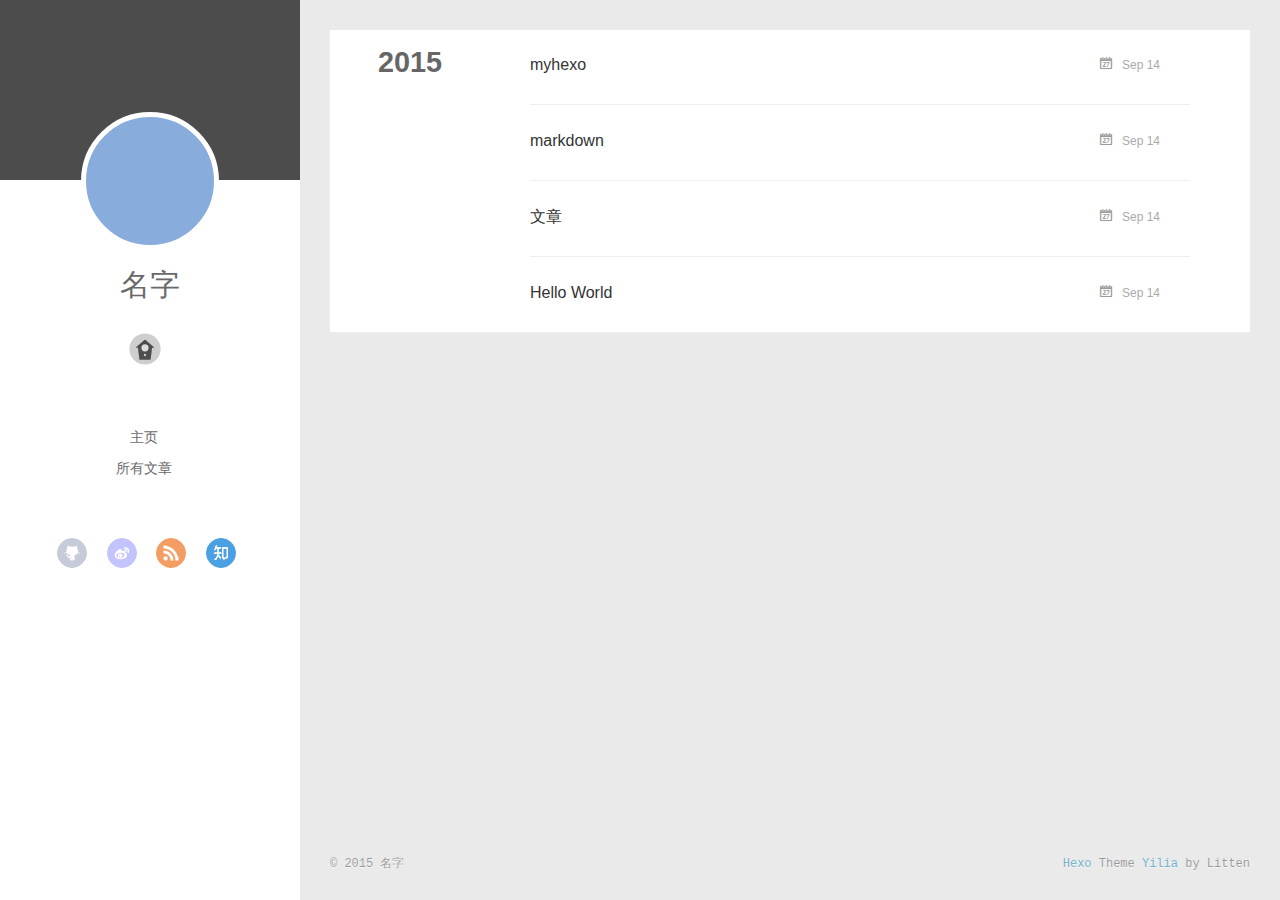
==== archives/index.html @ c479d4c8 "Site updated: 2015-11-18 22:41:34" ====
<!DOCTYPE html>
<html>
<head>
  <meta charset="utf-8">
  
  <title>Archives | 博客</title>
  <meta name="viewport" content="width=device-width, initial-scale=1, maximum-scale=1">
  <meta name="description">
<meta property="og:type" content="website">
<meta property="og:title" content="博客">
<meta property="og:url" content="http://yoursite.com/archives/index.html">
<meta property="og:site_name" content="博客">
<meta property="og:description">
<meta name="twitter:card" content="summary">
<meta name="twitter:title" content="博客">
<meta name="twitter:description">
  
    <link rel="alternative" href="/atom.xml" title="博客" type="application/atom+xml">
  
  
    <link rel="icon" href="/favicon.png">
  
  <link rel="stylesheet" href="/css/style.css" type="text/css">
</head>
<body>
  <div id="container">
    <div class="left-col">
    <div class="overlay"></div>
<div class="intrude-less">
	<header id="header" class="inner">
		<a href="/" class="profilepic">
			
			<img lazy-src="null" class="js-avatar">
			
		</a>

		<hgroup>
		  <h1 class="header-author"><a href="/">名字</a></h1>
		</hgroup>

		

		
			<div class="switch-btn">
				<div class="icon">
					<div class="icon-ctn">
						<div class="icon-wrap icon-house" data-idx="0">
							<div class="birdhouse"></div>
							<div class="birdhouse_holes"></div>
						</div>
						<div class="icon-wrap icon-ribbon hide" data-idx="1">
							<div class="ribbon"></div>
						</div>
						
						<div class="icon-wrap icon-link hide" data-idx="2">
							<div class="loopback_l"></div>
							<div class="loopback_r"></div>
						</div>
						
						
						<div class="icon-wrap icon-me hide" data-idx="3">
							<div class="user"></div>
							<div class="shoulder"></div>
						</div>
						
					</div>
					
				</div>
				<div class="tips-box hide">
					<div class="tips-arrow"></div>
					<ul class="tips-inner">
						<li>菜单</li>
						<li>标签</li>
						
						<li>友情链接</li>
						
						
						<li>关于我</li>
						
					</ul>
				</div>
			</div>
		

		<div class="switch-area">
			<div class="switch-wrap">
				<section class="switch-part switch-part1">
					<nav class="header-menu">
						<ul>
						
							<li><a href="/">主页</a></li>
				        
							<li><a href="/archives">所有文章</a></li>
				        
						</ul>
					</nav>
					<nav class="header-nav">
						<div class="social">
							
								<a class="github" target="_blank" href="/#" title="github">github</a>
					        
								<a class="weibo" target="_blank" href="/#" title="weibo">weibo</a>
					        
								<a class="rss" target="_blank" href="/#" title="rss">rss</a>
					        
								<a class="zhihu" target="_blank" href="/#" title="zhihu">zhihu</a>
					        
						</div>
					</nav>
				</section>
				
				
				<section class="switch-part switch-part2">
					<div class="widget tagcloud" id="js-tagcloud">
						
					</div>
				</section>
				
				
				
				<section class="switch-part switch-part3">
					<div id="js-friends">
					
			          <a target="_blank" class="main-nav-link switch-friends-link" href="http://localhost:4000/">奥巴马的博客</a>
			        
			          <a target="_blank" class="main-nav-link switch-friends-link" href="http://localhost:4000/">卡卡的美丽传说</a>
			        
			          <a target="_blank" class="main-nav-link switch-friends-link" href="http://localhost:4000/">本泽马的博客</a>
			        
			          <a target="_blank" class="main-nav-link switch-friends-link" href="http://localhost:4000/">吉格斯的博客</a>
			        
			          <a target="_blank" class="main-nav-link switch-friends-link" href="http://localhost:4000/">习大大大不同</a>
			        
			          <a target="_blank" class="main-nav-link switch-friends-link" href="http://localhost:4000/">托蒂的博客</a>
			        
			        </div>
				</section>
				

				
				
				<section class="switch-part switch-part4">
				
					<div id="js-aboutme">我是谁，我从哪里来，我到哪里去？我就是我，是颜色不一样的吃货…</div>
				</section>
				
			</div>
		</div>
	</header>				
</div>
    </div>
    <div class="mid-col">
      <nav id="mobile-nav">
  	<div class="overlay">
  		<div class="slider-trigger"></div>
  		<h1 class="header-author js-mobile-header hide">名字</h1>
  	</div>
	<div class="intrude-less">
		<header id="header" class="inner">
			<div class="profilepic">
				<img lazy-src="null" class="js-avatar">
			</div>
			<hgroup>
			  <h1 class="header-author">名字</h1>
			</hgroup>
			
			<nav class="header-menu">
				<ul>
				
					<li><a href="/">主页</a></li>
		        
					<li><a href="/archives">所有文章</a></li>
		        
		        <div class="clearfix"></div>
				</ul>
			</nav>
			<nav class="header-nav">
				<div class="social">
					
						<a class="github" target="_blank" href="/#" title="github">github</a>
			        
						<a class="weibo" target="_blank" href="/#" title="weibo">weibo</a>
			        
						<a class="rss" target="_blank" href="/#" title="rss">rss</a>
			        
						<a class="zhihu" target="_blank" href="/#" title="zhihu">zhihu</a>
			        
				</div>
			</nav>
		</header>				
	</div>
</nav>
      <div class="body-wrap">
  
  
    
    
      
      
      <section class="archives-wrap">
        <div class="archive-year-wrap">
          <a href="/archives/2015" class="archive-year">2015</a>
        </div>
        <div class="archives">
    
    <article class="archive-article archive-type-post">
  <div class="archive-article-inner">
    <header class="archive-article-header">
      	<div class="article-meta">
	      	<a href="/2015/09/14/myhexo/" class="archive-article-date">
  	<time datetime="2015-09-14T13:55:09.000Z" itemprop="datePublished">Sep 14</time>
</a>
        </div>
    	 
  
    <h1 itemprop="name">
      <a class="archive-article-title" href="/2015/09/14/myhexo/">myhexo</a>
    </h1>
  

        <div class="article-info info-on-right">
          
          

        </div>
        <div class="clearfix"></div>
    </header>
  </div>
</article>
  
    
    
    <article class="archive-article archive-type-post">
  <div class="archive-article-inner">
    <header class="archive-article-header">
      	<div class="article-meta">
	      	<a href="/2015/09/14/markdown/" class="archive-article-date">
  	<time datetime="2015-09-14T13:09:26.000Z" itemprop="datePublished">Sep 14</time>
</a>
        </div>
    	 
  
    <h1 itemprop="name">
      <a class="archive-article-title" href="/2015/09/14/markdown/">markdown</a>
    </h1>
  

        <div class="article-info info-on-right">
          
          

        </div>
        <div class="clearfix"></div>
    </header>
  </div>
</article>
  
    
    
    <article class="archive-article archive-type-post">
  <div class="archive-article-inner">
    <header class="archive-article-header">
      	<div class="article-meta">
	      	<a href="/2015/09/14/文章/" class="archive-article-date">
  	<time datetime="2015-09-14T12:51:51.000Z" itemprop="datePublished">Sep 14</time>
</a>
        </div>
    	 
  
    <h1 itemprop="name">
      <a class="archive-article-title" href="/2015/09/14/文章/">文章</a>
    </h1>
  

        <div class="article-info info-on-right">
          
          

        </div>
        <div class="clearfix"></div>
    </header>
  </div>
</article>
  
    
    
    <article class="archive-article archive-type-post">
  <div class="archive-article-inner">
    <header class="archive-article-header">
      	<div class="article-meta">
	      	<a href="/2015/09/14/hello-world/" class="archive-article-date">
  	<time datetime="2015-09-14T12:39:18.240Z" itemprop="datePublished">Sep 14</time>
</a>
        </div>
    	 
  
    <h1 itemprop="name">
      <a class="archive-article-title" href="/2015/09/14/hello-world/">Hello World</a>
    </h1>
  

        <div class="article-info info-on-right">
          
          

        </div>
        <div class="clearfix"></div>
    </header>
  </div>
</article>
  
  
    </div></section>
  

    

</div>
      <footer id="footer">
  <div class="outer">
    <div id="footer-info">
    	<div class="footer-left">
    		&copy; 2015 名字
    	</div>
      	<div class="footer-right">
      		<a href="http://hexo.io/" target="_blank">Hexo</a>  Theme <a href="https://github.com/litten/hexo-theme-yilia" target="_blank">Yilia</a> by Litten
      	</div>
    </div>
  </div>
</footer>
    </div>
    
  <link rel="stylesheet" href="/fancybox/jquery.fancybox.css" type="text/css">


<script>
	var yiliaConfig = {
		fancybox: true,
		mathjax: true,
		animate: true,
		isHome: false,
		isPost: false,
		isArchive: true,
		isTag: false,
		isCategory: false,
		open_in_new: false
	}
</script>
<script src="http://7.url.cn/edu/jslib/comb/require-2.1.6,jquery-1.9.1.min.js" type="text/javascript"></script>
<script src="/js/main.js" type="text/javascript"></script>






<script type="text/x-mathjax-config">
MathJax.Hub.Config({
    tex2jax: {
        inlineMath: [ ['$','$'], ["\\(","\\)"]  ],
        processEscapes: true,
        skipTags: ['script', 'noscript', 'style', 'textarea', 'pre', 'code']
    }
});

MathJax.Hub.Queue(function() {
    var all = MathJax.Hub.getAllJax(), i;
    for(i=0; i < all.length; i += 1) {
        all[i].SourceElement().parentNode.className += ' has-jax';                 
    }       
});
</script>

<script type="text/javascript" src="http://cdn.mathjax.org/mathjax/latest/MathJax.js?config=TeX-AMS-MML_HTMLorMML">
</script>


  </div>
</body>
</html>
---- css/style.css ----
body {
  width: 100%;
}
body:before,
body:after {
  content: "";
  display: table;
}
body:after {
  clear: both;
}
@font-face {
  font-family: 'FontAwesome';
  src: url("fonts/fontawesome-webfont.eot");
  src: url("fonts/fontawesome-webfont.eot?#iefix") format("embedded-opentype"), url("fonts/fontawesome-webfont.woff") format("woff"), url("fonts/fontawesome-webfont.ttf") format("truetype"), url("fonts/fontawesome-webfont.svgz#FontAwesomeRegular") format("svg"), url("fonts/fontawesome-webfont.svg#FontAwesomeRegular") format("svg");
  font-weight: normal;
  font-style: normal;
}
html,
body,
div,
span,
applet,
object,
iframe,
h1,
h2,
h3,
h4,
h5,
h6,
p,
blockquote,
pre,
a,
abbr,
acronym,
address,
big,
cite,
code,
del,
dfn,
em,
img,
ins,
kbd,
q,
s,
samp,
small,
strike,
strong,
sub,
sup,
tt,
var,
dl,
dt,
dd,
ol,
ul,
li,
fieldset,
form,
label,
legend,
table,
caption,
tbody,
tfoot,
thead,
tr,
th,
td {
  margin: 0;
  padding: 0;
  border: 0;
  outline: 0;
  font-weight: inherit;
  font-style: inherit;
  font-family: inherit;
  font-size: 100%;
  vertical-align: baseline;
}
body {
  line-height: 1;
  color: #000;
  background: #fff;
}
ol,
ul {
  list-style: none;
}
table {
  border-collapse: separate;
  border-spacing: 0;
  vertical-align: middle;
}
caption,
th,
td {
  text-align: left;
  font-weight: normal;
  vertical-align: middle;
}
a img {
  border: none;
}
ol {
  list-style: decimal;
  padding-left: 20px;
}
ul {
  list-style: none;
}
input,
button {
  margin: 0;
  padding: 0;
}
input::-moz-focus-inner,
button::-moz-focus-inner {
  border: 0;
  padding: 0;
}
@font-face {
  font-family: FontAwesome;
  font-style: normal;
  font-weight: normal;
  src: url("fonts/fontawesome-webfont.eot?v=#4.0.3");
  src: url("fonts/fontawesome-webfont.eot?#iefix&v=#4.0.3") format("embedded-opentype"), url("fonts/fontawesome-webfont.woff?v=#4.0.3") format("woff"), url("fonts/fontawesome-webfont.ttf?v=#4.0.3") format("truetype"), url("fonts/fontawesome-webfont.svg#fontawesomeregular?v=#4.0.3") format("svg");
}
html,
body,
#container {
  height: 100%;
}
body {
  font-family: "微软雅黑", "HelveticaNeue-Light", "Helvetica Neue Light", "Helvetica Neue", Helvetica, Arial, sans-serif;
  font-size: 16px;
  background: #fff;
  color: rgba(0,0,0,0.6);
  -webkit-overflow-scrolling: touch;
}
h1,
h2,
h3 {
  display: block;
}
h1 {
  font-size: 1.5em;
}
h2 {
  font-size: 1.3em;
}
h3 {
  font-size: 1.1em;
}
h4,
h5,
h6 {
  font-size: 1em;
}
a {
  text-decoration: none;
  outline-width: 0;
  color: #258fb8;
  outline: none;
}
.alignleft {
  float: left;
}
.alignright {
  float: right;
}
.clearfix {
  *zoom: 1;
}
.clearfix:after {
  content: "";
  display: table;
  clear: both;
}
.inner {
  width: 1000px;
  margin: 0 auto;
}
.hide {
  display: none;
}
@media screen and (max-width: 1040px) {
  .inner {
    width: 100%;
  }
}
#container {
  position: relative;
  min-height: 100%;
}
#container #mobile-nav {
  display: none;
}
#container #mobile-nav .overlay {
  height: 110px;
  position: absolute;
  width: 100%;
  background: #4d4d4d;
}
#container #mobile-nav .overlay.fixed {
  position: fixed;
  height: 42px;
  z-index: 99;
}
#container #mobile-nav #header {
  padding: 10px 0 0 0;
}
#container #mobile-nav #header .profilepic {
  display: block;
  position: relative;
  z-index: 100;
}
#container #mobile-nav #header .header-menu {
  height: auto;
  margin: 10px;
}
#container #mobile-nav #header .header-menu ul {
  text-align: center;
  cursor: default;
}
#container #mobile-nav #header .header-menu li {
  display: inline-block;
  margin: 3px;
}
#container .left-col {
  background: #fff;
  width: 300px;
  position: fixed;
  opacity: 1;
  -webkit-transition: all 0.2s ease-in;
  -moz-transition: all 0.2s ease-in;
  -ms-transition: all 0.2s ease-in;
  transition: all 0.2s ease-in;
  height: 100%;
}
#container .left-col .overlay {
  width: 100%;
  height: 180px;
  background-color: #000;
  position: absolute;
  opacity: 0.7;
}
#container .left-col .intrude-less {
  width: 76%;
  text-align: center;
  margin: 112px auto 0;
}
#container .mid-col {
  position: absolute;
  right: 0;
  min-height: 100%;
  background: #eaeaea;
  left: 300px;
  width: auto;
}
@media screen and (max-width: 800px) {
  #container .left-col {
    display: none;
  }
  #container .mid-col {
    left: 0;
  }
  #container #header .header-nav {
    position: relative;
  }
  #container .header-author.fixed {
    position: fixed;
    top: -13px;
    width: 100%;
    color: #ddd;
  }
  #container .overlay .slider-trigger {
    position: absolute;
    z-index: 101;
    bottom: 0;
    left: 0;
    width: 42px;
    height: 42px;
  }
  #container .overlay .slider-trigger:hover {
    background: #444;
  }
  #container .overlay .slider-trigger:before {
    color: #ddd;
    content: "\f00b";
    font: 16px FontAwesome;
    width: 16px;
    height: 16px;
    margin-left: 9px;
    margin-top: 14px;
    display: block;
  }
  #container .article-header {
    border-left: none;
    padding: 0;
    border-bottom: 1px dotted #ddd;
  }
  #container .article-header h1 {
    margin-bottom: 10px;
  }
  #container .header-subtitle {
    padding: 0 24px;
  }
  #container .article-info-index.article-info {
    padding-top: 10px;
    margin: 0;
    border-top: 1px solid #ddd;
  }
  #container .article-info-post.article-info {
    margin: 0;
    padding-top: 10px;
    border: none;
  }
  #container .article-more-link a {
    float: right;
  }
  #container #viewer-box .viewer-box-l {
    font-size: 14px;
  }
  #container .article {
    padding: 10px;
    margin: 10px;
    font-size: 14px;
  }
  #container .article .article-entry {
    padding-left: 0;
    padding-right: 0;
    padding-top: 10px;
  }
  #container .article .article-title {
    font-size: 18px;
    max-width: 185px;
    display: block;
    margin: 0;
  }
  #container .article .article-meta {
    width: auto;
    height: 30px;
    margin-top: -5px;
    position: ralative;
  }
  #container .article .article-meta .article-date {
    font-size: 12px;
    -webkit-border-radius: 0;
    border-radius: 0;
    color: #666;
    background: none;
    height: auto;
    padding: 0;
    margin: 0;
    width: 100%;
    text-align: left;
    margin-left: 10px;
  }
  #container .article .article-meta .article-date time {
    width: auto;
    float: right;
    margin-right: 10px;
  }
  #container .article .article-meta .article-tag-list {
    margin-top: 7px;
    position: absolute;
    right: 10px;
    top: 0;
  }
  #container .article .article-meta .article-tag-list:before {
    float: left;
    margin-top: 1px;
    left: 0;
  }
  #container .article .article-meta .article-tag-list .article-tag-list-item {
    float: left;
    padding-left: 0;
    width: auto;
    max-width: 83px;
  }
  #container .article .article-meta .article-category {
    margin-top: 7px;
    position: absolute;
    right: 10px;
    top: -30px;
  }
  #container .article .article-meta .article-category:before {
    float: left;
    margin-top: 1px;
    left: 15px;
  }
  #container .article .article-meta .article-category .article-category-link {
    max-width: 83px;
    width: auto;
    padding-left: 10px;
  }
  #container .article .article-nav-link-wrap {
    margin: 5px 0;
  }
  #container .article .article-nav-link-wrap strong {
    float: left;
    margin-right: 5px;
  }
  #container .article #article-nav-older {
    float: none;
    display: block;
  }
  #container .share {
    padding: 3px 10px;
  }
  #container .duoshuo {
    padding: 0 13px;
  }
  #container #disqus_thread {
    padding: 0 13px;
  }
  #container #mobile-nav {
    display: block;
  }
  #container #page-nav .extend {
    opacity: 1;
  }
  #container .instagram .open-ins {
    left: 2px;
    top: -30px;
    color: #aaa;
  }
  #container .info-on-right {
    float: initial;
  }
  #container .archives-wrap {
    margin: 10px 10px 0px;
    padding: 10px;
  }
  #container .archives-wrap .archive-article-title {
    font-size: 14px;
  }
  #container .archives-wrap .archive-year-wrap {
    position: relative;
    padding: 0 0 0 0;
  }
  #container .archives-wrap .archive-year-wrap a {
    padding: 0 0 0 0;
  }
  #container .archives-wrap .article-meta .archive-article-date {
    font-size: 12px;
    margin-right: 10px;
    margin-top: -5px;
  }
  #container .archives-wrap .article-meta .article-tag-list-link {
    font-size: 12px;
  }
  #container .archives .archive-article {
    padding: 10px 0;
    margin-left: 0;
  }
  #container #footer .footer-left {
    float: initial;
    margin-bottom: 10px;
  }
  #container #footer .footer-right {
    float: initial;
  }
}
.header-author {
  text-align: center;
  margin: 0.67em 0;
  font-family: Roboto, "Roboto", serif;
  font-size: 30px;
  -webkit-transition: 0.3s;
  -moz-transition: 0.3s;
  -ms-transition: 0.3s;
  transition: 0.3s;
}
#header {
  width: 100%;
}
#header a {
  color: #696969;
}
#header a:hover {
  color: #b0a0aa;
}
#header .profilepic {
  text-align: center;
  display: block;
  border: 5px solid #fff;
  -webkit-border-radius: 300px;
  border-radius: 300px;
  width: 128px;
  height: 128px;
  margin: 0 auto;
  position: relative;
  overflow: hidden;
  background: #88acdb;
  -webkit-transition: all 0.2s ease-in;
  display: -webkit-box;
  -webkit-box-orient: horizontal;
  -webkit-box-pack: center;
  -webkit-box-align: center;
  text-align: center;
}
#header .profilepic img {
  width: 20%;
  height: 20%;
  -webkit-border-radius: 300px;
  border-radius: 300px;
  opacity: 0;
  -webkit-transition: all 0.2s ease-in;
}
#header .profilepic img.show {
  width: 100%;
  height: 100%;
  opacity: 1;
}
#header .header-subtitle {
  text-align: center;
  color: #999;
  font-size: 14px;
  line-height: 25px;
  overflow: hidden;
  text-overflow: ellipsis;
  display: -webkit-box;
  -webkit-line-clamp: 2;
  -webkit-box-orient: vertical;
}
#header .header-menu {
  font-weight: 300;
  line-height: 31px;
  cursor: pointer;
  text-transform: uppercase;
  float: none;
  height: 150px;
  margin-left: -12px;
  text-align: center;
  display: -webkit-box;
  -webkit-box-orient: horizontal;
  -webkit-box-pack: center;
  -webkit-box-align: center;
}
#header .header-menu li {
  cursor: default;
}
#header .header-menu li a {
  font-size: 14px;
  min-width: 300px;
}
#header .switch-area {
  position: relative;
  width: 100%;
  overflow: hidden;
  min-height: 500px;
  font-size: 14px;
}
#header .switch-area .switch-wrap {
  -webkit-transition: -webkit-transform 0.3s ease-in;
  -moz-transition: -moz-transform 0.3s ease-in;
  -ms-transition: -ms-transform 0.3s ease-in;
  transition: transform 0.3s ease-in;
  position: relative;
}
#header .turn-left {
  -webkit-transform: translate(-100%, 0);
  -moz-transform: translate(-100%, 0);
  -ms-transform: translate(-100%, 0);
  transform: translate(-100%, 0);
}
#header .header-nav {
  width: 100%;
  position: absolute;
  -webkit-transition: -webkit-transform 0.3s ease-in;
  -moz-transition: -moz-transform 0.3s ease-in;
  -ms-transition: -ms-transform 0.3s ease-in;
  transition: transform 0.3s ease-in;
}
#header .header-nav .social {
  margin-right: 15px;
  margin-top: 10px;
  text-align: center;
}
#header .header-nav .social a {
  -webkit-border-radius: 50%;
  border-radius: 50%;
  display: -moz-inline-stack;
  display: inline-block;
  vertical-align: middle;
  *vertical-align: auto;
  zoom: 1;
  *display: inline;
  text-indent: -9999px;
  margin: 0 8px 15px 8px;
  opacity: 0.7;
  width: 28px;
  height: 28px;
  -webkit-transition: 0.3s;
  -moz-transition: 0.3s;
  -ms-transition: 0.3s;
  transition: 0.3s;
}
#header .header-nav .social a:hover {
  opacity: 1;
}
#header .header-nav .social a:last-of-type {
  margin-right: 0;
}
#header .header-nav .social a.weibo {
  background: url("/img/weibo.png") center no-repeat #aaf;
  border: 1px solid #aaf;
}
#header .header-nav .social a.weibo:hover {
  border: 1px solid #aaf;
}
#header .header-nav .social a.rss {
  background: url("/img/rss.png") center no-repeat #ef7522;
  border: 1px solid #ef7522;
}
#header .header-nav .social a.rss:hover {
  border: 1px solid #cf5d0f;
}
#header .header-nav .social a.github {
  background: url("/img/github.png") center no-repeat #afb6ca;
  border: 1px solid #afb6ca;
}
#header .header-nav .social a.github:hover {
  border: 1px solid #909ab6;
}
#header .header-nav .social a.facebook {
  background: url("/img/facebook.png") center no-repeat #3b5998;
  border: 1px solid #3b5998;
}
#header .header-nav .social a.facebook:hover {
  border: 1px solid #2d4373;
}
#header .header-nav .social a.google {
  background: url("/img/google.png") center no-repeat #c83d20;
  border: 1px solid #c83d20;
}
#header .header-nav .social a.google:hover {
  border: 1px solid #9c3019;
}
#header .header-nav .social a.twitter {
  background: url("/img/twitter.png") center no-repeat #55cff8;
  border: 1px solid #55cff8;
}
#header .header-nav .social a.twitter:hover {
  border: 1px solid #24c1f6;
}
#header .header-nav .social a.linkedin {
  background: url("/img/linkedin.png") center no-repeat #005a87;
  border: 1px solid #005a87;
}
#header .header-nav .social a.linkedin:hover {
  border: 1px solid #006b98;
}
#header .header-nav .social a.zhihu {
  background: url("/img/zhihu.png") center no-repeat #0078d8;
  border: 1px solid #0078d8;
}
#header .header-nav .social a.zhihu:hover {
  border: 1px solid #0078d8;
}
#header .header-nav .social a.douban {
  background: url("/img/douban.png") center no-repeat #06c611;
  border: 1px solid #06c611;
}
#header .header-nav .social a.douban:hover {
  border: 1px solid #06c611;
}
#header .header-nav .social a.mail {
  background: url("/img/mail.png") center no-repeat #005a87;
  border: 1px solid #005a87;
}
#header .header-nav .social a.mail:hover {
  border: 1px solid #006b98;
}
#header .switch-part {
  width: 100%;
  position: absolute;
}
#header .switch-part1 {
  left: 0;
}
#header .switch-part2 {
  left: 100%;
  top: 20px;
  overlay-x: hidden;
  overflow-y: auto;
  max-height: 200px;
}
#header .switch-part3 {
  left: 200%;
  line-height: 30px;
}
#header .switch-part3 .switch-friends-link {
  margin-right: 9px;
  -webkit-border-radius: 3px;
  border-radius: 3px;
  padding: 5px;
}
#header .switch-part3 .switch-friends-link:hover {
  background: #88acdb;
  color: #fff;
}
#header .switch-part4 {
  left: 300%;
  text-align: left;
  line-height: 30px;
}
.duoshuo {
  padding: 0 40px;
}
#disqus_thread {
  padding: 0 40px;
}
.archives-wrap {
  position: relative;
  margin: 0 30px;
  padding-right: 60px;
  border-bottom: 1px solid #eee;
  background: #fff;
}
.archives-wrap:first-child {
  margin-top: 30px;
}
.archives-wrap:last-child {
  margin-bottom: 80px;
}
.archives-wrap .archive-year-wrap {
  line-height: 35px;
  width: 200px;
  position: absolute;
  padding-top: 15px;
  font-size: 1.8em;
}
.archives-wrap .archive-year-wrap a {
  color: #666;
  font-weight: bold;
  padding-left: 48px;
}
.archives {
  position: relative;
}
.archives .article-info {
  border: none;
}
.archives .archive-article {
  margin-left: 200px;
  padding: 20px 0;
  border-bottom: 1px solid #eee;
  border-top: 1px solid #fff;
  position: relative;
}
.archives .archive-article:first-child {
  border-top: none;
}
.archives .archive-article:last-child {
  border-bottom: none;
}
.archives .archive-article-title {
  font-size: 16px;
  color: #333;
  -webkit-transition: color 0.3s;
  -moz-transition: color 0.3s;
  -ms-transition: color 0.3s;
  transition: color 0.3s;
}
.archives .archive-article-title:hover {
  color: #657b83;
}
.archives .archive-article-title span {
  display: block;
  color: #a8a8a8;
  font-size: 12px;
  line-height: 14px;
  height: 7px;
  padding-left: 2px;
}
.archives .archive-article-title span:before {
  display: inline-block;
  content: "“";
  font-family: serif;
  font-size: 30px;
  float: left;
  margin: 4px 4px 0 -12px;
  color: #c8c8c8;
}
.archive-article-inner .archive-article-header {
  position: relative;
}
.archive-article-inner .article-meta {
  position: relative;
  float: right;
  margin-top: -10px;
  color: #555;
  background: none;
  text-align: right;
  width: auto;
}
.archive-article-inner .article-meta .article-date time {
  color: #aaa;
}
.archive-article-inner .article-meta .archive-article-date,
.archive-article-inner .article-meta .article-tag-list {
  margin-right: 30px;
  display: -moz-inline-stack;
  display: inline-block;
  vertical-align: middle;
  zoom: 1;
  color: #666;
  font-size: 14px;
}
.archive-article-inner .article-meta .archive-article-date {
  cursor: default;
  font-size: 12px;
  margin-bottom: 5px;
  margin-top: -10px;
}
.archive-article-inner .article-meta .archive-article-date time:before {
  content: "\f073";
  color: #999;
  position: relative;
  margin-right: 10px;
  font: 16px FontAwesome;
}
.archive-article-inner .article-meta .article-category:before {
  float: left;
  margin-top: 1px;
  left: 15px;
}
.archive-article-inner .article-meta .article-category .article-category-link {
  width: auto;
  max-width: 83px;
  padding-left: 10px;
}
.archive-article-inner .article-meta .article-tag-list {
  margin-top: 0px;
}
.archive-article-inner .article-meta .article-tag-list:before {
  left: 15px;
}
.archive-article-inner .article-meta .article-tag-list .article-tag-list-item {
  display: inline-block;
  width: auto;
  max-width: 83px;
  padding-left: 8px;
  font-size: 12px;
}
.body-wrap {
  margin-bottom: 80px;
}
.article {
  margin: 30px;
  position: relative;
  border: 1px solid #ddd;
  background: #fff;
  -webkit-transition: all 0.2s ease-in;
}
.article.show {
  visibility: visible;
  -webkit-animation: cd-bounce-1 0.6s;
  -moz-animation: cd-bounce-1 0.6s;
  -webkit-animation: cd-bounce-1 0.6s;
  -moz-animation: cd-bounce-1 0.6s;
  -ms-animation: cd-bounce-1 0.6s;
  animation: cd-bounce-1 0.6s;
}
.article.hidden {
  visibility: hidden;
}
.article img {
  max-width: 100%;
}
@-webkit-keyframes cd-bounce-1 {
  0% {
    opacity: 0;
    -webkit-transform: scale(1);
  }
  60% {
    opacity: 1;
    -webkit-transform: scale(1.01);
  }
  100% {
    -webkit-transform: scale(1);
  }
}
@-moz-keyframes cd-bounce-1 {
  0% {
    opacity: 0;
    -moz-transform: scale(1);
  }
  60% {
    opacity: 1;
    -moz-transform: scale(1.01);
  }
  100% {
    -moz-transform: scale(1);
  }
}
.article-index {
  margin-left: 200px;
  padding: 15px 0;
  margin-right: 75px;
}
.article-index .brief {
  display: block;
  color: #a8a8a8;
  font-size: 12px;
  line-height: 14px;
  height: 7px;
  padding-left: 2px;
}
.article-index .brief:before {
  display: inline-block;
  content: "“";
  font-family: serif;
  font-size: 30px;
  float: left;
  margin: 4px 4px 0 -12px;
  color: #c8c8c8;
}
.article-title {
  color: #696969;
  margin-left: 0px;
  font-weight: 300;
  line-height: 35px;
  margin-bottom: 20px;
  font-size: 26px;
  -webkit-transition: color 0.3s;
  -moz-transition: color 0.3s;
  -o-transition: color 0.3s;
  -webkit-transition: color 0.3s;
  -moz-transition: color 0.3s;
  -ms-transition: color 0.3s;
  transition: color 0.3s;
}
.article-title:hover {
  color: #b0a0aa;
}
.article-inner {
  position: relative;
  margin-bottom: 20px;
}
.article-header {
  border-left: 5px solid;
  padding: 15px 0px 15px 25px;
}
.article-info.info-on-right {
  margin: 10px 0 0 0;
  float: right;
}
.article-info-index.article-info {
  padding-top: 20px;
  margin: 30px 30px 0 30px;
  border-top: 1px solid #ddd;
}
.article-info-post.article-info {
  padding: 0;
  border: none;
  margin: -30px 0 20px 30px;
}
.article-entry {
  line-height: 1.8em;
  padding-right: 30px;
  padding-left: 30px;
}
.article-entry p {
  margin-top: 10px;
}
.article-entry p code,
.article-entry li code {
  padding: 1px 3px;
  margin: 0 3px;
  background: #ddd;
  border: 1px solid #ccc;
  font-family: Menlo, Monaco, "Andale Mono", "lucida console", "Courier New", monospace;
  word-wrap: break-word;
  font-size: 14px;
}
.article-entry blockquote {
  background: #ddd;
  border-left: 5px solid #ccc;
  padding: 15px 20px;
  margin-top: 10px;
  border-left: 5px solid #657b83;
  background: #f6f6f6;
}
.article-entry blockquote p {
  margin-top: 0;
}
.article-entry em {
  font-style: italic;
}
.article-entry ul li:before {
  content: "";
  width: 6px;
  height: 6px;
  border: 1px solid #999;
  -webkit-border-radius: 10px;
  border-radius: 10px;
  background: #aaa;
  display: inline-block;
  margin-right: 10px;
  float: left;
  margin-top: 12px;
}
.article-entry ul,
.article-entry ol {
  font-size: 14px;
  margin: 10px 0px;
}
.article-entry li ul,
.article-entry li ol {
  margin-left: 30px;
}
.article-entry li ul li:before,
.article-entry li ol li:before {
  content: "";
  background: #dedede;
}
.article-entry h1 {
  margin-top: 30px;
}
.article-entry h2 {
  margin-top: 20px;
  font-weight: 300;
  color: #574c4c;
  padding-bottom: 5px;
  border-bottom: 1px solid #ddd;
}
.article-entry h3,
.article-entry h4,
.article-entry h5,
.article-entry h6 {
  margin-top: 20px;
  font-weight: 300;
  color: #574c4c;
  padding-bottom: 5px;
  border-bottom: 1px solid #ddd;
}
.article-entry video {
  max-width: 100%;
}
.article-entry strong {
  font-weight: bold;
}
.article-entry .caption {
  display: block;
  font-size: 0.8em;
  color: #aaa;
}
.article-entry hr {
  height: 0;
  margin-top: 20px;
  margin-bottom: 20px;
  border-left: 0;
  border-right: 0;
  border-top: 1px solid #ddd;
  border-bottom: 1px solid #fff;
}
.article-entry pre {
  font-size: 1/0.9em;
  line-height: 1.5;
  margin-top: 10px;
  padding: 5px 15px;
  overflow-x: auto;
  color: #657b83;
  font-size: 10px;
  border: 1px solid #ccc;
  text-shadow: 0 1px #444;
  font-family: Menlo, Monaco, "Andale Mono", "lucida console", "Courier New", monospace;
}
.article-entry pre code {
  font-size: 14px;
}
.article-entry table {
  width: 100%;
  border: 1px solid #dedede;
  margin: 15px 0;
  border-collapse: collapse;
}
.article-entry table tr,
.article-entry table td {
  height: 35px;
}
.article-entry table thead tr {
  background: #f8f8f8;
}
.article-entry table tbody tr:hover {
  background: #efefef;
}
.article-entry table td,
.article-entry table th {
  border: 1px solid #dedede;
  padding: 0 10px;
}
.article-entry figure table {
  border: none;
  width: auto;
  margin: 0;
}
.article-entry figure table tbody tr:hover {
  background: none;
}
.article-meta {
  width: 150px;
  font-size: 14;
  text-align: right;
  position: absolute;
  right: 0;
  top: 23px;
  text-align: center;
  z-index: 1;
}
.article-meta time {
  color: #aaa;
}
.article-meta time:before {
  color: #999;
  content: "\f073";
  font: 17px FontAwesome;
  margin-right: 10px;
}
.article-more-link {
  margin-top: 5px;
  text-align: right;
}
.article-more-link a {
  background: #4d4d4d;
  color: #fff;
  font-size: 12px;
  padding: 2px 8px 4px;
  line-height: 16px;
  -webkit-border-radius: 2px;
  -moz-border-radius: 2px;
  -webkit-border-radius: 2px;
  border-radius: 2px;
  -webkit-transition: background 0.3s;
  -moz-transition: background 0.3s;
  -ms-transition: background 0.3s;
  transition: background 0.3s;
}
.article-more-link a:hover {
  background: #3c3c3c;
}
.article-more-link a.hidden {
  visibility: hidden;
}
#article-nav {
  margin: 80px 0 30px 0;
  padding-bottom: 10px;
}
#article-nav .article-nav-link-wrap {
  margin: 0px 30px 0px 30px;
  font-size: 14px;
  color: #333;
}
#article-nav .article-nav-link-wrap .article-nav-title {
  display: inline-block;
  font-size: 12px;
  color: #aaa;
  -webkit-transition: color 0.3s;
  -moz-transition: color 0.3s;
  -ms-transition: color 0.3s;
  transition: color 0.3s;
}
#article-nav .article-nav-link-wrap strong {
  background: #ddd;
  color: #fff;
  -webkit-border-radius: 100%;
  border-radius: 100%;
  width: 15px;
  height: 15px;
  display: inline-block;
  text-align: center;
  -webkit-transition: background 0.3s;
  -moz-transition: background 0.3s;
  -ms-transition: background 0.3s;
  transition: background 0.3s;
}
#article-nav .article-nav-link-wrap:hover strong {
  background: #4d4d4d;
}
#article-nav .article-nav-link-wrap:hover .article-nav-title {
  color: #4d4d4d;
}
#article-nav #article-nav-older {
  float: right;
}
@-moz-keyframes cd-bounce-1 {
  0% {
    opacity: 0;
    -webkit-transform: scale(1);
    -moz-transform: scale(1);
    -ms-transform: scale(1);
    -o-transform: scale(1);
    -webkit-transform: scale(1);
    -moz-transform: scale(1);
    -ms-transform: scale(1);
    transform: scale(1);
  }
  60% {
    opacity: 1;
    -webkit-transform: scale(1.01);
    -moz-transform: scale(1.01);
    -ms-transform: scale(1.01);
    -o-transform: scale(1.01);
    -webkit-transform: scale(1.01);
    -moz-transform: scale(1.01);
    -ms-transform: scale(1.01);
    transform: scale(1.01);
  }
  100% {
    -webkit-transform: scale(1);
    -moz-transform: scale(1);
    -ms-transform: scale(1);
    -o-transform: scale(1);
    -webkit-transform: scale(1);
    -moz-transform: scale(1);
    -ms-transform: scale(1);
    transform: scale(1);
  }
}
@-webkit-keyframes cd-bounce-1 {
  0% {
    opacity: 0;
    -webkit-transform: scale(1);
    -moz-transform: scale(1);
    -ms-transform: scale(1);
    -o-transform: scale(1);
    -webkit-transform: scale(1);
    -moz-transform: scale(1);
    -ms-transform: scale(1);
    transform: scale(1);
  }
  60% {
    opacity: 1;
    -webkit-transform: scale(1.01);
    -moz-transform: scale(1.01);
    -ms-transform: scale(1.01);
    -o-transform: scale(1.01);
    -webkit-transform: scale(1.01);
    -moz-transform: scale(1.01);
    -ms-transform: scale(1.01);
    transform: scale(1.01);
  }
  100% {
    -webkit-transform: scale(1);
    -moz-transform: scale(1);
    -ms-transform: scale(1);
    -o-transform: scale(1);
    -webkit-transform: scale(1);
    -moz-transform: scale(1);
    -ms-transform: scale(1);
    transform: scale(1);
  }
}
@-o-keyframes cd-bounce-1 {
  0% {
    opacity: 0;
    -webkit-transform: scale(1);
    -moz-transform: scale(1);
    -ms-transform: scale(1);
    -o-transform: scale(1);
    -webkit-transform: scale(1);
    -moz-transform: scale(1);
    -ms-transform: scale(1);
    transform: scale(1);
  }
  60% {
    opacity: 1;
    -webkit-transform: scale(1.01);
    -moz-transform: scale(1.01);
    -ms-transform: scale(1.01);
    -o-transform: scale(1.01);
    -webkit-transform: scale(1.01);
    -moz-transform: scale(1.01);
    -ms-transform: scale(1.01);
    transform: scale(1.01);
  }
  100% {
    -webkit-transform: scale(1);
    -moz-transform: scale(1);
    -ms-transform: scale(1);
    -o-transform: scale(1);
    -webkit-transform: scale(1);
    -moz-transform: scale(1);
    -ms-transform: scale(1);
    transform: scale(1);
  }
}
@keyframes cd-bounce-1 {
  0% {
    opacity: 0;
    -webkit-transform: scale(1);
    -moz-transform: scale(1);
    -ms-transform: scale(1);
    -o-transform: scale(1);
    -webkit-transform: scale(1);
    -moz-transform: scale(1);
    -ms-transform: scale(1);
    transform: scale(1);
  }
  60% {
    opacity: 1;
    -webkit-transform: scale(1.01);
    -moz-transform: scale(1.01);
    -ms-transform: scale(1.01);
    -o-transform: scale(1.01);
    -webkit-transform: scale(1.01);
    -moz-transform: scale(1.01);
    -ms-transform: scale(1.01);
    transform: scale(1.01);
  }
  100% {
    -webkit-transform: scale(1);
    -moz-transform: scale(1);
    -ms-transform: scale(1);
    -o-transform: scale(1);
    -webkit-transform: scale(1);
    -moz-transform: scale(1);
    -ms-transform: scale(1);
    transform: scale(1);
  }
}
.archives-wrap {
  position: relative;
  margin: 0 30px;
  padding-right: 60px;
  border-bottom: 1px solid #eee;
  background: #fff;
}
.archives-wrap:first-child {
  margin-top: 30px;
}
.archives-wrap:last-child {
  margin-bottom: 80px;
}
.archives-wrap .archive-year-wrap {
  line-height: 35px;
  width: 200px;
  position: absolute;
  padding-top: 15px;
  font-size: 1.8em;
}
.archives-wrap .archive-year-wrap a {
  color: #666;
  font-weight: bold;
  padding-left: 48px;
}
.archives {
  position: relative;
}
.archives .article-info {
  border: none;
}
.archives .archive-article {
  margin-left: 200px;
  padding: 20px 0;
  border-bottom: 1px solid #eee;
  border-top: 1px solid #fff;
  position: relative;
}
.archives .archive-article:first-child {
  border-top: none;
}
.archives .archive-article:last-child {
  border-bottom: none;
}
.archives .archive-article-title {
  font-size: 16px;
  color: #333;
  -webkit-transition: color 0.3s;
  -moz-transition: color 0.3s;
  -ms-transition: color 0.3s;
  transition: color 0.3s;
}
.archives .archive-article-title:hover {
  color: #657b83;
}
.archives .archive-article-title span {
  display: block;
  color: #a8a8a8;
  font-size: 12px;
  line-height: 14px;
  height: 7px;
  padding-left: 2px;
}
.archives .archive-article-title span:before {
  display: inline-block;
  content: "“";
  font-family: serif;
  font-size: 30px;
  float: left;
  margin: 4px 4px 0 -12px;
  color: #c8c8c8;
}
.archive-article-inner .archive-article-header {
  position: relative;
}
.archive-article-inner .article-meta {
  position: relative;
  float: right;
  margin-top: -10px;
  color: #555;
  background: none;
  text-align: right;
  width: auto;
}
.archive-article-inner .article-meta .article-date time {
  color: #aaa;
}
.archive-article-inner .article-meta .archive-article-date,
.archive-article-inner .article-meta .article-tag-list {
  margin-right: 30px;
  display: -moz-inline-stack;
  display: inline-block;
  vertical-align: middle;
  zoom: 1;
  color: #666;
  font-size: 14px;
}
.archive-article-inner .article-meta .archive-article-date {
  cursor: default;
  font-size: 12px;
  margin-bottom: 5px;
  margin-top: -10px;
}
.archive-article-inner .article-meta .archive-article-date time:before {
  content: "\f073";
  color: #999;
  position: relative;
  margin-right: 10px;
  font: 16px FontAwesome;
}
.archive-article-inner .article-meta .article-category:before {
  float: left;
  margin-top: 1px;
  left: 15px;
}
.archive-article-inner .article-meta .article-category .article-category-link {
  width: auto;
  max-width: 83px;
  padding-left: 10px;
}
.archive-article-inner .article-meta .article-tag-list {
  margin-top: 0px;
}
.archive-article-inner .article-meta .article-tag-list:before {
  left: 15px;
}
.archive-article-inner .article-meta .article-tag-list .article-tag-list-item {
  display: inline-block;
  width: auto;
  max-width: 83px;
  padding-left: 8px;
  font-size: 12px;
}
.article-entry pre,
.article-entry .highlight {
  background: #272822;
  margin: 10px 0;
  padding: 10px 10px;
  overflow: auto;
  color: #4c4c4c;
  line-height: 22.400000000000002px;
  -webkit-border-radius: 4px;
  border-radius: 4px;
}
.article-entry .highlight .gutter pre,
.article-entry .gist .gist-file .gist-data .line-numbers {
  color: #666;
}
.article-entry pre,
.article-entry code {
  font-family: "Source Code Pro", Consolas, Monaco, Menlo, Consolas, monospace;
}
.article-entry code {
  background: #eee;
  padding: 0 0.3em;
  border: none;
}
.article-entry pre {
  color: #fff;
}
.article-entry pre code {
  background: none;
  text-shadow: none;
  padding: 0;
  color: #fff;
}
.article-entry .highlight pre {
  border: none;
  margin: 0;
  padding: 0;
}
.article-entry .highlight table {
  margin: 0;
  width: auto;
}
.article-entry .highlight td {
  border: none;
  padding: 0;
}
.article-entry .highlight figcaption {
  font-size: 0.85em;
  color: highlight-comment;
  line-height: 1em;
  margin-bottom: 1em;
}
.article-entry .highlight figcaption:before,
.article-entry .highlight figcaption:after {
  content: "";
  display: table;
}
.article-entry .highlight figcaption:after {
  clear: both;
}
.article-entry .highlight figcaption a {
  float: right;
}
.article-entry .highlight .gutter pre {
  text-align: right;
  padding-right: 20px;
}
.article-entry .highlight .gutter pre .line {
  text-shadow: none;
}
.article-entry .highlight .line {
  font-size: 15px;
  height: 15px;
}
.article-entry .gist {
  margin: 0 -20px;
  border-style: solid;
  border-color: #ddd;
  border-width: 1px 0;
  background: #272822;
  padding: 15px 20px 15px 0;
}
.article-entry .gist .gist-file {
  border: none;
  font-family: "Source Code Pro", Consolas, Monaco, Menlo, Consolas, monospace;
  margin: 0;
}
.article-entry .gist .gist-file .gist-data {
  background: none;
  border: none;
}
.article-entry .gist .gist-file .gist-data .line-numbers {
  background: none;
  border: none;
  padding: 0 20px 0 0;
}
.article-entry .gist .gist-file .gist-data .line-data {
  padding: 0 !important;
}
.article-entry .gist .gist-file .highlight {
  margin: 0;
  padding: 0;
  border: none;
}
.article-entry .gist .gist-file .gist-meta {
  background: #272822;
  color: highlight-comment;
  font: 0.85em "Helvetica Neue", Helvetica, Arial, sans-serif;
  text-shadow: 0 0;
  padding: 0;
  margin-top: 1em;
  margin-left: 20px;
}
.article-entry .gist .gist-file .gist-meta a {
  color: #258fb8;
  font-weight: normal;
}
.article-entry .gist .gist-file .gist-meta a:hover {
  text-decoration: underline;
}
pre .comment {
  color: #75715e;
}
pre .keyword,
pre .function .keyword,
pre .class .params {
  color: #66d9ef;
}
pre .tag,
pre .doctype,
pre .params,
pre .function {
  color: #fff;
}
pre .css ~ * .tag,
pre .title,
pre .at_rule,
pre .at_rule .keyword,
pre .preprocessor,
pre .preprocessor .keyword {
  color: #f92672;
}
pre .attribute,
pre .built_in,
pre .class,
pre .css ~ * .class,
pre .function .title {
  color: #a6e22e;
}
pre .value,
pre .string {
  color: #e6db74;
}
pre .number {
  color: #7163d7;
}
pre .id,
pre .css ~ * .id {
  color: #fd971f;
}
#footer {
  font-size: 12px;
  font-family: Menlo, Monaco, "Andale Mono", "lucida console", "Courier New", monospace;
  text-shadow: 0 1px #fff;
  position: absolute;
  bottom: 30px;
  opacity: 0.6;
  width: 100%;
  text-align: center;
}
#footer .outer {
  padding: 0 30px;
}
.footer-left {
  float: left;
}
.footer-right {
  float: right;
}
.share {
  padding: 0px 75px 30px 40px;
  margin-bottom: 15px;
}
.back_home {
  float: right;
}
.back_home a {
  font-weight: bold;
  margin-left: 10px;
}
.back_home a:hover {
  color: #6e6e6e;
}
#page-nav {
  text-align: center;
  margin-top: 30px;
}
#page-nav .page-number {
  width: 20px;
  height: 20px;
  background: #4d4d4d;
  -webkit-border-radius: 50%;
  -moz-border-radius: 50%;
  -webkit-border-radius: 50%;
  border-radius: 50%;
  display: inline-block;
  color: #fff;
  line-height: 20px;
  font-size: 12px;
  margin: 0 3px 30px;
}
#page-nav .page-number:hover {
  background: #5e5e5e;
}
#page-nav .current {
  background: #88acdb;
  cursor: default;
}
#page-nav .current:hover {
  background: #88acdb;
}
#page-nav .extend {
  color: #4d4d4d;
  margin: 0 27px;
  opacity: 0;
}
#page-nav .extend:hover {
  color: #5e5e5e;
}
#page-nav:hover .extend {
  opacity: 1;
}
#post-instagram {
  padding: 30px;
}
#post-instagram .article-entry {
  padding-right: 0;
}
.instagram {
  position: relative;
  min-height: 500px;
}
.instagram .open-ins {
  display: block;
  padding: 10px 0;
  position: absolute;
  right: 28px;
  top: -75px;
  color: #333;
}
.instagram .open-ins:hover {
  color: #657b83;
}
.instagram .year {
  display: inline;
}
.instagram .album h1 em {
  font-style: normal;
  font-size: 14px;
  margin-left: 10px;
}
.instagram .album ul {
  min-height: 149px;
  padding-top: 17px;
  border-bottom: 1px solid #ddd;
  list-style: none;
}
.instagram .album li {
  position: relative;
  display: inline-block;
  min-width: 157px;
  margin: 0;
}
.instagram .album li:before {
  display: none;
}
.instagram .album div.img-box {
  position: relative;
  margin: 0 20px 10px;
  -webkit-box-shadow: 0 1px 0 rgba(255,255,255,0.4), 0 1px 0 1px rgba(255,255,255,0.1);
  -moz-box-shadow: 0 1px 0 rgba(255,255,255,0.4), 0 1px 0 1px rgba(255,255,255,0.1);
  -webkit-box-shadow: 0 1px 0 rgba(255,255,255,0.4), 0 1px 0 1px rgba(255,255,255,0.1);
  box-shadow: 0 1px 0 rgba(255,255,255,0.4), 0 1px 0 1px rgba(255,255,255,0.1);
}
.instagram .album div.img-box .img-bg {
  position: absolute;
  top: 0;
  left: 0;
  bottom: 0px;
  width: 100%;
  margin: -5px;
  padding: 5px;
  background: rgba(204,204,204,0.8);
  -webkit-box-shadow: 0 0 0 1px rgba(0,0,0,0.04), 0 1px 5px rgba(0,0,0,0.1);
  -moz-box-shadow: 0 0 0 1px rgba(0,0,0,0.04), 0 1px 5px rgba(0,0,0,0.1);
  -webkit-box-shadow: 0 0 0 1px rgba(0,0,0,0.04), 0 1px 5px rgba(0,0,0,0.1);
  box-shadow: 0 0 0 1px rgba(0,0,0,0.04), 0 1px 5px rgba(0,0,0,0.1);
  -webkit-transition: all 0.15s ease-out 0.1s;
  -moz-transition: all 0.15s ease-out 0.1s;
  -o-transition: all 0.15s ease-out 0.1s;
  -webkit-transition: all 0.15s ease-out 0.1s;
  -moz-transition: all 0.15s ease-out 0.1s;
  -ms-transition: all 0.15s ease-out 0.1s;
  transition: all 0.15s ease-out 0.1s;
  opacity: 0.2;
  cursor: pointer;
  display: block;
}
.instagram .album div.img-box .img-bg:hover {
  opacity: 0;
}
.instagram .album div.img-box img {
  width: 100%;
  height: auto;
  display: block;
}
@media screen and (max-width: 600px) {
  .instagram .album ul {
    margin-left: 0;
    padding: 0;
    text-align: center;
  }
  .instagram .album li {
    max-width: 300px;
  }
  .instagram .album div.img-box {
    margin: 0;
  }
}
.switch-btn {
  margin-left: 74px;
  margin-top: 23px;
  position: relative;
  width: 70px;
  text-align: center;
}
.switch-btn .tips-box {
  position: relative;
}
.switch-btn .tips-box .tips-arrow {
  width: 0;
  height: 0;
  border-left: 5px solid transparent;
  border-right: 5px solid transparent;
  border-bottom: 6px solid #000;
  opacity: 0.8;
  position: absolute;
  top: -6px;
  left: 30px;
}
.switch-btn .tips-box .tips-inner {
  padding: 5px 8px 4px 8px;
  background-color: #000;
  color: #fff;
  width: 80px;
  text-align: center;
  -webkit-border-radius: 3px;
  border-radius: 3px;
  opacity: 0.8;
  position: absolute;
  z-index: 99;
  left: -13px;
}
.switch-btn .tips-box .tips-inner li {
  padding: 4px 0;
  cursor: pointer;
  font-size: 13px;
  color: #ddd;
}
.switch-btn .tips-box .tips-inner li:hover {
  background: #111;
}
.switch-btn .icon {
  height: 32px;
  width: 32px;
  background: #cecece;
  -webkit-border-radius: 100px;
  border-radius: 100px;
  position: relative;
  overflow: hidden;
  display: inline-block;
  padding: 10px;
  -webkit-transform: scale(0.6);
  -moz-transform: scale(0.6);
  -ms-transform: scale(0.6);
  transform: scale(0.6);
  cursor: pointer;
}
.switch-btn .icon-ctn {
  width: 34px;
  height: 34px;
  position: relative;
  overflow: hidden;
}
.switch-btn .icon-ctn .birdhouse {
  width: 0;
  height: 0;
  position: absolute;
  top: 0;
  left: 0;
  border-style: solid;
  border-color: transparent transparent #4d4d4d transparent;
  border-width: 0 16px 14px;
}
.switch-btn .icon-ctn .birdhouse:after {
  content: '';
  position: absolute;
  top: 12px;
  left: -12px;
  border-style: solid;
  border-color: #4d4d4d transparent transparent transparent;
  border-width: 100px 12px;
}
.switch-btn .icon-ctn .birdhouse_holes {
  width: 12px;
  height: 12px;
  background: #ddd;
  position: absolute;
  -webkit-border-radius: 60px;
  -moz-border-radius: 60px;
  -webkit-border-radius: 60px;
  border-radius: 60px;
  left: 10px;
  top: 8px;
}
.switch-btn .icon-ctn .birdhouse_holes:after {
  content: '';
  position: absolute;
  width: 4px;
  height: 4px;
  background: #ccc;
  bottom: -8px;
  left: 4px;
  -webkit-border-radius: 60px;
  -moz-border-radius: 60px;
  -webkit-border-radius: 60px;
  border-radius: 60px;
}
.switch-btn .icon-ctn .ribbon {
  width: 12px;
  height: 20px;
  background: #333;
  margin: 2px 0 0 10px;
}
.switch-btn .icon-ctn .ribbon:after {
  content: '';
  position: absolute;
  left: 10px;
  top: 16px;
  width: 0;
  height: 0;
  border: solid #333;
  border-color: transparent #333 transparent #333;
  border-width: 6px 6px 8px 6px;
}
.switch-btn .icon-ctn .loopback_l {
  width: 10px;
  height: 5px;
  border-style: solid;
  border-width: 0px 3px 3px 3px;
  border-color: #333;
  -webkit-border-radius: 0 0 50px 50px;
  border-radius: 0 0 50px 50px;
  position: absolute;
  top: 16px;
  left: 1px;
}
.switch-btn .icon-ctn .loopback_l:before {
  content: '';
  position: absolute;
  width: 0;
  height: 0;
  border-style: solid;
  border-width: 4px;
  border-color: transparent transparent transparent #333;
  bottom: 7px;
  left: 5px;
}
.switch-btn .icon-ctn .loopback_l:after {
  content: '';
  width: 5px;
  height: 5px;
  border-style: solid;
  border-width: 3px 0 0 3px;
  border-color: #333;
  -webkit-border-radius: 50px 0 0 0;
  border-radius: 50px 0 0 0;
  position: absolute;
  left: -3px;
  bottom: 5px;
}
.switch-btn .icon-ctn .loopback_r {
  width: 10px;
  height: 5px;
  border-style: solid;
  border-width: 3px 3px 0 3px;
  border-color: #333;
  -webkit-border-radius: 50px 50px 0 0;
  border-radius: 50px 50px 0 0;
  position: absolute;
  top: 8px;
  right: 2px;
}
.switch-btn .icon-ctn .loopback_r:before {
  content: '';
  position: absolute;
  width: 0;
  height: 0;
  border-style: solid;
  border-width: 4px;
  border-color: transparent #333 transparent transparent;
  top: 7px;
  right: 5px;
}
.switch-btn .icon-ctn .loopback_r:after {
  content: '';
  width: 5px;
  height: 5px;
  border-style: solid;
  border-width: 0 3px 3px 0;
  border-color: #333;
  -webkit-border-radius: 0 0 50px 0;
  border-radius: 0 0 50px 0;
  position: absolute;
  left: 5px;
  top: 5px;
}
.switch-btn .icon-ctn .user {
  width: 12px;
  height: 14px;
  background: #333;
  -webkit-border-radius: 5px 5px 0 0;
  border-radius: 5px 5px 0 0;
  margin-left: 10px;
  margin-top: 2px;
}
.switch-btn .icon-ctn .user:before {
  content: '';
  width: 0px;
  height: 0px;
  position: absolute;
  top: 17px;
  left: 0px;
  border-style: solid;
  border-color: transparent transparent #333 transparent;
  border-width: 0 16px 6px 16px;
}
.switch-btn .icon-ctn .user:after {
  content: '';
  width: 8px;
  height: 5px;
  background: #333;
  position: absolute;
  margin-top: 13px;
  margin-left: -4px;
}
.switch-btn .icon-ctn .shoulder {
  width: 32px;
  height: 6px;
  background: #333;
  position: absolute;
  bottom: 6px;
}
#header .tagcloud a {
  color: #fff;
}
.tagcloud a {
  display: inline-block;
  text-decoration: none;
  font-weight: normal;
  font-size: 10px;
  color: #fff;
  height: 18px;
  line-height: 18px;
  float: left;
  padding: 0 5px 0px 10px;
  position: relative;
  -webkit-border-radius: 0 5px 5px 0;
  border-radius: 0 5px 5px 0;
  margin: 5px 9px 5px 8px;
  font-family: Menlo, Monaco, "Andale Mono", "lucida console", "Courier New", monospace;
}
.tagcloud a:hover {
  opacity: 0.8;
}
.tagcloud a:before {
  content: " ";
  width: 0px;
  height: 0px;
  position: absolute;
  top: 0;
  left: -18px;
  border: 9px solid transparent;
}
.tagcloud a:after {
  content: " ";
  width: 4px;
  height: 4px;
  background-color: #fff;
  -webkit-border-radius: 4px;
  border-radius: 4px;
  -webkit-box-shadow: 0px 0px 0px 1px rgba(0,0,0,0.3);
  box-shadow: 0px 0px 0px 1px rgba(0,0,0,0.3);
  position: absolute;
  top: 7px;
  left: 2px;
}
.tagcloud a.color1 {
  background: #ff945c;
}
.tagcloud a.color1:before {
  border-right-color: #ff945c;
}
.tagcloud a.color2 {
  background: #f5c7b7;
}
.tagcloud a.color2:before {
  border-right-color: #f5c7b7;
}
.tagcloud a.color3 {
  background: #ba8f6c;
}
.tagcloud a.color3:before {
  border-right-color: #ba8f6c;
}
.tagcloud a.color4 {
  background: #cfb7c4;
}
.tagcloud a.color4:before {
  border-right-color: #cfb7c4;
}
.tagcloud a.color5 {
  background: #7b5d5f;
}
.tagcloud a.color5:before {
  border-right-color: #7b5d5f;
}
.article-tag-list .article-tag-list-item {
  float: left;
}
.article-tag {
  float: left;
}
.article-tag .article-tag-list {
  float: left;
}
.article-tag:before {
  float: left;
  color: #999;
  content: "\f06c";
  font: 16px FontAwesome;
  float: left;
  margin-right: 10px;
  margin-top: 9px;
}
.article-tag:after {
  float: left;
  content: "";
  margin-right: 20px;
  margin-top: 9px;
  float: left;
}
.article-category {
  float: left;
}
.article-category:before {
  float: left;
  color: #999;
  content: "\f02d";
  font: 16px FontAwesome;
  float: left;
  margin-right: 10px;
  margin-top: 9px;
}
.article-category:after {
  float: left;
  content: "";
  margin-right: 20px;
  margin-top: 9px;
  float: left;
}
.article-pop-out {
  float: left;
}
.article-pop-out:before {
  float: left;
  color: #999;
  content: "\f08d";
  font: 16px FontAwesome;
  float: left;
  margin-right: 10px;
  margin-top: 9px;
}
.article-pop-out:after {
  float: left;
  content: "";
  margin-right: 20px;
  margin-top: 9px;
  float: left;
}
::-webkit-scrollbar {
  width: 10px;
  height: 10px;
}
::-webkit-scrollbar-button {
  width: 0;
  height: 0;
}
::-webkit-scrollbar-button:start:increment,
::-webkit-scrollbar-button:end:decrement {
  display: none;
}
::-webkit-scrollbar-corner {
  display: block;
}
::-webkit-scrollbar-thumb {
  -webkit-border-radius: 8px;
  border-radius: 8px;
  background-color: rgba(0,0,0,0.2);
}
::-webkit-scrollbar-thumb:hover {
  -webkit-border-radius: 8px;
  border-radius: 8px;
  background-color: rgba(0,0,0,0.5);
}
::-webkit-scrollbar-track,
::-webkit-scrollbar-thumb {
  border-right: 1px solid transparent;
  border-left: 1px solid transparent;
}
::-webkit-scrollbar-track:hover {
  background-color: rgba(0,0,0,0.15);
}
::-webkit-scrollbar-button:start {
  width: 10px;
  height: 10px;
  background: url("../img/scrollbar_arrow.png") no-repeat 0 0;
}
::-webkit-scrollbar-button:start:hover {
  background: url("../img/scrollbar_arrow.png") no-repeat -15px 0;
}
::-webkit-scrollbar-button:start:active {
  background: url("../img/scrollbar_arrow.png") no-repeat -30px 0;
}
::-webkit-scrollbar-button:end {
  width: 10px;
  height: 10px;
  background: url("../img/scrollbar_arrow.png") no-repeat 0 -18px;
}
::-webkit-scrollbar-button:end:hover {
  background: url("../img/scrollbar_arrow.png") no-repeat -15px -18px;
}
::-webkit-scrollbar-button:end:active {
  background: url("../img/scrollbar_arrow.png") no-repeat -30px -18px;
}
#viewer {
  position: fixed;
  z-index: 1000000;
  top: 0;
  bottom: 0;
  left: 0;
  right: 0;
  overflow: hidden;
}
#viewer-box {
  width: 100%;
  height: 100%;
  position: relative;
  color: #ccc;
  -webkit-transform: translate3d(-100%, 0, 0);
  -webkit-transition: -webkit-transform 0.25s ease-in-out;
}
#viewer-box .viewer-box-l {
  background: rgba(20,20,20,0.9);
  width: 80%;
  height: 100%;
  float: left;
}
#viewer-box .viewer-box-l .viewer-box-wrap {
  margin: 20px 10px 0px 20px;
}
#viewer-box .viewer-box-l .viewer-title {
  line-height: 32px;
}
#viewer-box .viewer-box-l .viewer-title:before {
  content: "";
  width: 6px;
  height: 6px;
  border: 1px solid #999;
  -webkit-border-radius: 10px;
  -webkit-border-radius: 10px;
  border-radius: 10px;
  background: #aaa;
  display: inline-block;
  margin-right: 10px;
}
#viewer-box .viewer-box-l .viewer-div {
  border-bottom: 1px dotted #666;
  padding-bottom: 13px;
  line-height: 20px;
}
#viewer-box .viewer-box-l .viewer-div:last-child {
  border-bottom: none;
}
#viewer-box .viewer-box-l .viewer-div .switch-friends-link {
  line-height: 20px;
}
#viewer-box .viewer-box-r {
  background: rgba(0,0,0,0);
  width: 20%;
  height: 100%;
  float: right;
}
#viewer-box.anm-swipe {
  -webkit-transform: translate3d(0, 0, 0);
}
#viewer-box.anm-swipe .viewer-box-r {
  background: rgba(0,0,0,0);
}
.hide {
  display: none;
}
#viewer-box .viewer-list {
  margin: 0;
  padding: 0;
  height: 100%;
  overflow: hidden;
}
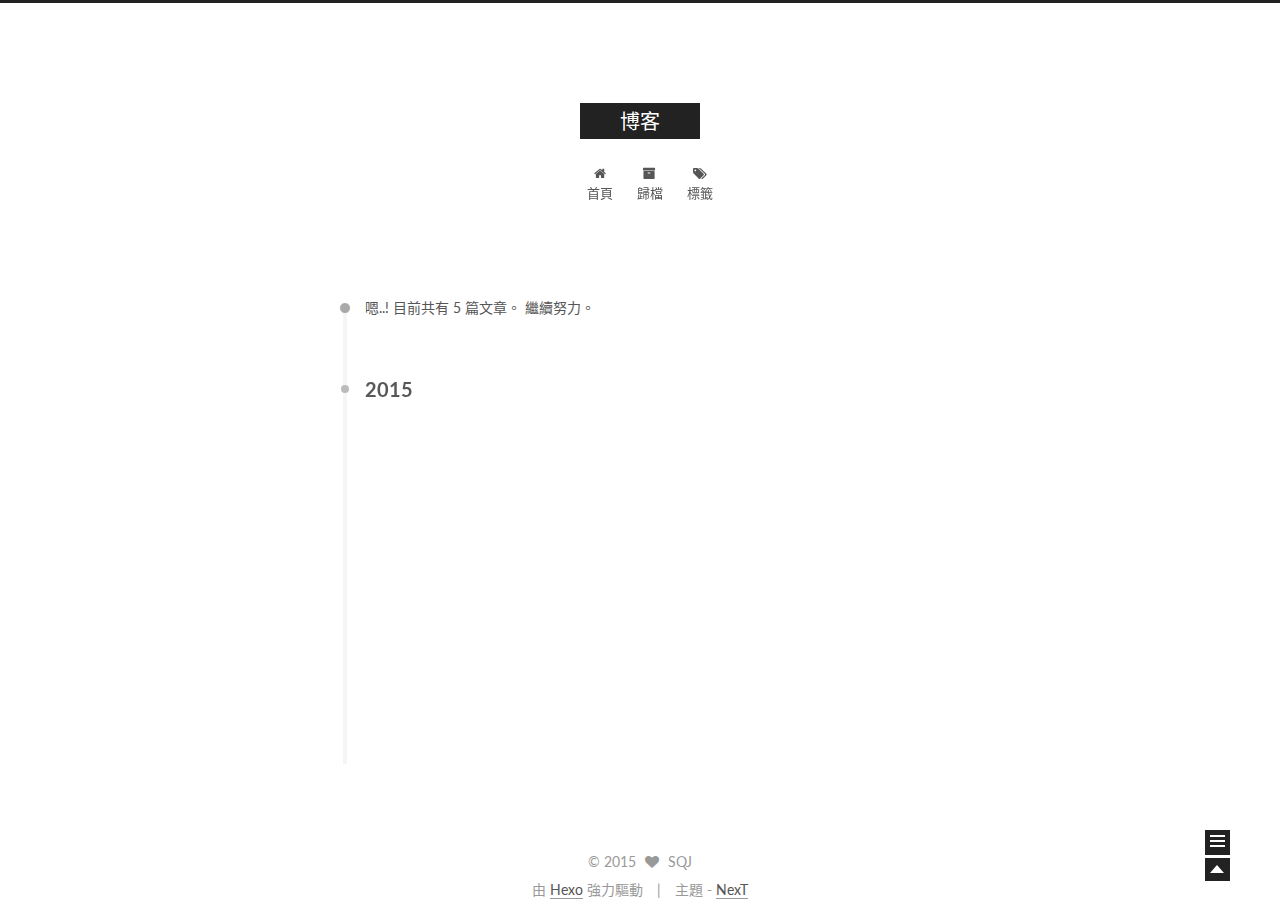
==== commit 58743846: "Site updated: 2015-11-25 14:01:38" ====
--- a/archives/index.html
+++ b/archives/index.html
@@ -1,380 +1,547 @@
-<!DOCTYPE html>
-<html>
+<!doctype html>
+<html class="theme-next   use-motion ">
 <head>
-  <meta charset="utf-8">
-  
-  <title>Archives | 博客</title>
-  <meta name="viewport" content="width=device-width, initial-scale=1, maximum-scale=1">
-  <meta name="description">
+  <meta charset="UTF-8"/>
+<meta http-equiv="X-UA-Compatible" content="IE=edge,chrome=1" />
+<meta name="viewport" content="width=device-width, initial-scale=1, maximum-scale=1"/>
+
+
+
+<meta http-equiv="Cache-Control" content="no-transform" />
+<meta http-equiv="Cache-Control" content="no-siteapp" />
+
+
+
+
+
+
+
+
+
+
+
+
+  <link href="/vendors/fancybox/source/jquery.fancybox.css?v=2.1.5" rel="stylesheet" type="text/css"/>
+
+
+
+
+  <link href="//fonts.googleapis.com/css?family=Lato:300,400,700,400italic&subset=latin,latin-ext" rel="stylesheet" type="text/css">
+
+
+
+<link href="/vendors/font-awesome/css/font-awesome.min.css?v=4.4.0" rel="stylesheet" type="text/css" />
+
+<link href="/css/main.css?v=0.4.5.2" rel="stylesheet" type="text/css" />
+
+
+  <meta name="keywords" content="Hexo, NexT" />
+
+
+
+
+
+
+
+
+  <link rel="shortcut icon" type="image/x-icon" href="/favicon.ico?v=0.4.5.2" />
+
+
+
+
+
+
+<meta name="description" content="SQJ的博客">
 <meta property="og:type" content="website">
 <meta property="og:title" content="博客">
 <meta property="og:url" content="http://yoursite.com/archives/index.html">
 <meta property="og:site_name" content="博客">
-<meta property="og:description">
+<meta property="og:description" content="SQJ的博客">
 <meta name="twitter:card" content="summary">
 <meta name="twitter:title" content="博客">
-<meta name="twitter:description">
-  
-    <link rel="alternative" href="/atom.xml" title="博客" type="application/atom+xml">
-  
-  
-    <link rel="icon" href="/favicon.png">
-  
-  <link rel="stylesheet" href="/css/style.css" type="text/css">
+<meta name="twitter:description" content="SQJ的博客">
+
+
+
+<script type="text/javascript" id="hexo.configuration">
+  var CONFIG = {
+    scheme: '',
+    sidebar: 'post',
+    motion: true
+  };
+</script>
+
+  <title> 歸檔 | 博客 </title>
 </head>
-<body>
-  <div id="container">
-    <div class="left-col">
-    <div class="overlay"></div>
-<div class="intrude-less">
-	<header id="header" class="inner">
-		<a href="/" class="profilepic">
-			
-			<img lazy-src="null" class="js-avatar">
-			
-		</a>
-
-		<hgroup>
-		  <h1 class="header-author"><a href="/">名字</a></h1>
-		</hgroup>
-
-		
-
-		
-			<div class="switch-btn">
-				<div class="icon">
-					<div class="icon-ctn">
-						<div class="icon-wrap icon-house" data-idx="0">
-							<div class="birdhouse"></div>
-							<div class="birdhouse_holes"></div>
-						</div>
-						<div class="icon-wrap icon-ribbon hide" data-idx="1">
-							<div class="ribbon"></div>
-						</div>
-						
-						<div class="icon-wrap icon-link hide" data-idx="2">
-							<div class="loopback_l"></div>
-							<div class="loopback_r"></div>
-						</div>
-						
-						
-						<div class="icon-wrap icon-me hide" data-idx="3">
-							<div class="user"></div>
-							<div class="shoulder"></div>
-						</div>
-						
-					</div>
-					
-				</div>
-				<div class="tips-box hide">
-					<div class="tips-arrow"></div>
-					<ul class="tips-inner">
-						<li>菜单</li>
-						<li>标签</li>
-						
-						<li>友情链接</li>
-						
-						
-						<li>关于我</li>
-						
-					</ul>
-				</div>
-			</div>
-		
-
-		<div class="switch-area">
-			<div class="switch-wrap">
-				<section class="switch-part switch-part1">
-					<nav class="header-menu">
-						<ul>
-						
-							<li><a href="/">主页</a></li>
-				        
-							<li><a href="/archives">所有文章</a></li>
-				        
-						</ul>
-					</nav>
-					<nav class="header-nav">
-						<div class="social">
-							
-								<a class="github" target="_blank" href="/#" title="github">github</a>
-					        
-								<a class="weibo" target="_blank" href="/#" title="weibo">weibo</a>
-					        
-								<a class="rss" target="_blank" href="/#" title="rss">rss</a>
-					        
-								<a class="zhihu" target="_blank" href="/#" title="zhihu">zhihu</a>
-					        
-						</div>
-					</nav>
-				</section>
-				
-				
-				<section class="switch-part switch-part2">
-					<div class="widget tagcloud" id="js-tagcloud">
-						
-					</div>
-				</section>
-				
-				
-				
-				<section class="switch-part switch-part3">
-					<div id="js-friends">
-					
-			          <a target="_blank" class="main-nav-link switch-friends-link" href="http://localhost:4000/">奥巴马的博客</a>
-			        
-			          <a target="_blank" class="main-nav-link switch-friends-link" href="http://localhost:4000/">卡卡的美丽传说</a>
-			        
-			          <a target="_blank" class="main-nav-link switch-friends-link" href="http://localhost:4000/">本泽马的博客</a>
-			        
-			          <a target="_blank" class="main-nav-link switch-friends-link" href="http://localhost:4000/">吉格斯的博客</a>
-			        
-			          <a target="_blank" class="main-nav-link switch-friends-link" href="http://localhost:4000/">习大大大不同</a>
-			        
-			          <a target="_blank" class="main-nav-link switch-friends-link" href="http://localhost:4000/">托蒂的博客</a>
-			        
-			        </div>
-				</section>
-				
-
-				
-				
-				<section class="switch-part switch-part4">
-				
-					<div id="js-aboutme">我是谁，我从哪里来，我到哪里去？我就是我，是颜色不一样的吃货…</div>
-				</section>
-				
-			</div>
-		</div>
-	</header>				
+
+<body itemscope itemtype="http://schema.org/WebPage" lang="zh-hk">
+
+  <!--[if lte IE 8]>
+  <div style=' clear: both; height: 59px; padding:0 0 0 15px; position: relative;margin:0 auto;'>
+    <a href="http://windows.microsoft.com/en-US/internet-explorer/products/ie/home?ocid=ie6_countdown_bannercode">
+      <img src="http://7u2nvr.com1.z0.glb.clouddn.com/picouterie.jpg" border="0" height="42" width="820"
+           alt="You are using an outdated browser. For a faster, safer browsing experience, upgrade for free today or use other browser ,like chrome firefox safari."
+           style='margin-left:auto;margin-right:auto;display: block;'/>
+    </a>
+  </div>
+<![endif]-->
+  
+
+
+
+
+
+
+  <div class="container one-column  page-archive ">
+    <div class="headband"></div>
+
+    <header id="header" class="header" itemscope itemtype="http://schema.org/WPHeader">
+      <div class="header-inner"><div class="site-meta ">
+  
+
+  <div class="custom-logo-site-title">
+    <a href="/"  class="brand" rel="start">
+      <span class="logo-line-before"><i></i></span>
+      <span class="site-title">博客</span>
+      <span class="logo-line-after"><i></i></span>
+    </a>
+  </div>
+  <p class="site-subtitle"></p>
 </div>
-    </div>
-    <div class="mid-col">
-      <nav id="mobile-nav">
-  	<div class="overlay">
-  		<div class="slider-trigger"></div>
-  		<h1 class="header-author js-mobile-header hide">名字</h1>
-  	</div>
-	<div class="intrude-less">
-		<header id="header" class="inner">
-			<div class="profilepic">
-				<img lazy-src="null" class="js-avatar">
-			</div>
-			<hgroup>
-			  <h1 class="header-author">名字</h1>
-			</hgroup>
-			
-			<nav class="header-menu">
-				<ul>
-				
-					<li><a href="/">主页</a></li>
-		        
-					<li><a href="/archives">所有文章</a></li>
-		        
-		        <div class="clearfix"></div>
-				</ul>
-			</nav>
-			<nav class="header-nav">
-				<div class="social">
-					
-						<a class="github" target="_blank" href="/#" title="github">github</a>
-			        
-						<a class="weibo" target="_blank" href="/#" title="weibo">weibo</a>
-			        
-						<a class="rss" target="_blank" href="/#" title="rss">rss</a>
-			        
-						<a class="zhihu" target="_blank" href="/#" title="zhihu">zhihu</a>
-			        
-				</div>
-			</nav>
-		</header>				
-	</div>
+
+<div class="site-nav-toggle">
+  <button>
+    <span class="btn-bar"></span>
+    <span class="btn-bar"></span>
+    <span class="btn-bar"></span>
+  </button>
+</div>
+
+<nav class="site-nav">
+  
+
+  
+    <ul id="menu" class="menu ">
+      
+        
+        <li class="menu-item menu-item-home">
+          <a href="/" rel="section">
+            
+              <i class="menu-item-icon fa fa-home fa-fw"></i> <br />
+            
+            首頁
+          </a>
+        </li>
+      
+        
+        <li class="menu-item menu-item-archives">
+          <a href="/archives" rel="section">
+            
+              <i class="menu-item-icon fa fa-archive fa-fw"></i> <br />
+            
+            歸檔
+          </a>
+        </li>
+      
+        
+        <li class="menu-item menu-item-tags">
+          <a href="/tags" rel="section">
+            
+              <i class="menu-item-icon fa fa-tags fa-fw"></i> <br />
+            
+            標籤
+          </a>
+        </li>
+      
+
+      
+      
+    </ul>
+  
+
+  
 </nav>
-      <div class="body-wrap">
-  
-  
-    
-    
-      
-      
-      <section class="archives-wrap">
-        <div class="archive-year-wrap">
-          <a href="/archives/2015" class="archive-year">2015</a>
+
+ </div>
+    </header>
+
+    <main id="main" class="main">
+      <div class="main-inner">
+        <div id="content" class="content">
+          
+
+  <section id="posts" class="posts-collapse">
+    <span class="archive-move-on"></span>
+
+    <span class="archive-page-counter">
+      
+      
+      
+        
+      
+      嗯..! 目前共有 5 篇文章。 繼續努力。
+    </span>
+
+    
+
+      
+      
+      
+
+      
+        
+        <div class="collection-title">
+          <h2 class="archive-year motion-element" id="archive-year-2015">2015</h2>
         </div>
-        <div class="archives">
-    
-    <article class="archive-article archive-type-post">
-  <div class="archive-article-inner">
-    <header class="archive-article-header">
-      	<div class="article-meta">
-	      	<a href="/2015/09/14/myhexo/" class="archive-article-date">
-  	<time datetime="2015-09-14T13:55:09.000Z" itemprop="datePublished">Sep 14</time>
-</a>
+      
+      
+
+      
+
+  <article class="post post-type-normal" itemscope itemtype="http://schema.org/Article">
+    <header class="post-header">
+
+      <h1 class="post-title">
+        
+            <a class="post-title-link" href="/2015/11/25/开心学习ing/" itemprop="url">
+              
+                <span itemprop="name">开心学习ing</span>
+              
+            </a>
+        
+      </h1>
+
+      <div class="post-meta">
+        <time class="post-time" itemprop="dateCreated"
+              datetime="2015-11-25T13:32:54+08:00"
+              content="2015-11-25" >
+          11-25
+        </time>
+      </div>
+
+    </header>
+  </article>
+
+
+
+    
+
+      
+      
+      
+
+      
+      
+
+      
+
+  <article class="post post-type-normal" itemscope itemtype="http://schema.org/Article">
+    <header class="post-header">
+
+      <h1 class="post-title">
+        
+            <a class="post-title-link" href="/2015/09/14/myhexo/" itemprop="url">
+              
+                <span itemprop="name">myhexo</span>
+              
+            </a>
+        
+      </h1>
+
+      <div class="post-meta">
+        <time class="post-time" itemprop="dateCreated"
+              datetime="2015-09-14T21:55:09+08:00"
+              content="2015-09-14" >
+          09-14
+        </time>
+      </div>
+
+    </header>
+  </article>
+
+
+
+    
+
+      
+      
+      
+
+      
+      
+
+      
+
+  <article class="post post-type-normal" itemscope itemtype="http://schema.org/Article">
+    <header class="post-header">
+
+      <h1 class="post-title">
+        
+            <a class="post-title-link" href="/2015/09/14/markdown/" itemprop="url">
+              
+                <span itemprop="name">markdown</span>
+              
+            </a>
+        
+      </h1>
+
+      <div class="post-meta">
+        <time class="post-time" itemprop="dateCreated"
+              datetime="2015-09-14T21:09:26+08:00"
+              content="2015-09-14" >
+          09-14
+        </time>
+      </div>
+
+    </header>
+  </article>
+
+
+
+    
+
+      
+      
+      
+
+      
+      
+
+      
+
+  <article class="post post-type-normal" itemscope itemtype="http://schema.org/Article">
+    <header class="post-header">
+
+      <h1 class="post-title">
+        
+            <a class="post-title-link" href="/2015/09/14/文章/" itemprop="url">
+              
+                <span itemprop="name">文章</span>
+              
+            </a>
+        
+      </h1>
+
+      <div class="post-meta">
+        <time class="post-time" itemprop="dateCreated"
+              datetime="2015-09-14T20:51:51+08:00"
+              content="2015-09-14" >
+          09-14
+        </time>
+      </div>
+
+    </header>
+  </article>
+
+
+
+    
+
+      
+      
+      
+
+      
+      
+
+      
+
+  <article class="post post-type-normal" itemscope itemtype="http://schema.org/Article">
+    <header class="post-header">
+
+      <h1 class="post-title">
+        
+            <a class="post-title-link" href="/2015/09/14/hello-world/" itemprop="url">
+              
+                <span itemprop="name">Hello World</span>
+              
+            </a>
+        
+      </h1>
+
+      <div class="post-meta">
+        <time class="post-time" itemprop="dateCreated"
+              datetime="2015-09-14T20:39:18+08:00"
+              content="2015-09-14" >
+          09-14
+        </time>
+      </div>
+
+    </header>
+  </article>
+
+
+
+    
+
+  </section>
+
+  
+
+
+
         </div>
-    	 
-  
-    <h1 itemprop="name">
-      <a class="archive-article-title" href="/2015/09/14/myhexo/">myhexo</a>
-    </h1>
-  
-
-        <div class="article-info info-on-right">
-          
-          
-
-        </div>
-        <div class="clearfix"></div>
-    </header>
-  </div>
-</article>
-  
-    
-    
-    <article class="archive-article archive-type-post">
-  <div class="archive-article-inner">
-    <header class="archive-article-header">
-      	<div class="article-meta">
-	      	<a href="/2015/09/14/markdown/" class="archive-article-date">
-  	<time datetime="2015-09-14T13:09:26.000Z" itemprop="datePublished">Sep 14</time>
-</a>
-        </div>
-    	 
-  
-    <h1 itemprop="name">
-      <a class="archive-article-title" href="/2015/09/14/markdown/">markdown</a>
-    </h1>
-  
-
-        <div class="article-info info-on-right">
-          
-          
-
-        </div>
-        <div class="clearfix"></div>
-    </header>
-  </div>
-</article>
-  
-    
-    
-    <article class="archive-article archive-type-post">
-  <div class="archive-article-inner">
-    <header class="archive-article-header">
-      	<div class="article-meta">
-	      	<a href="/2015/09/14/文章/" class="archive-article-date">
-  	<time datetime="2015-09-14T12:51:51.000Z" itemprop="datePublished">Sep 14</time>
-</a>
-        </div>
-    	 
-  
-    <h1 itemprop="name">
-      <a class="archive-article-title" href="/2015/09/14/文章/">文章</a>
-    </h1>
-  
-
-        <div class="article-info info-on-right">
-          
-          
-
-        </div>
-        <div class="clearfix"></div>
-    </header>
-  </div>
-</article>
-  
-    
-    
-    <article class="archive-article archive-type-post">
-  <div class="archive-article-inner">
-    <header class="archive-article-header">
-      	<div class="article-meta">
-	      	<a href="/2015/09/14/hello-world/" class="archive-article-date">
-  	<time datetime="2015-09-14T12:39:18.240Z" itemprop="datePublished">Sep 14</time>
-</a>
-        </div>
-    	 
-  
-    <h1 itemprop="name">
-      <a class="archive-article-title" href="/2015/09/14/hello-world/">Hello World</a>
-    </h1>
-  
-
-        <div class="article-info info-on-right">
-          
-          
-
-        </div>
-        <div class="clearfix"></div>
-    </header>
-  </div>
-</article>
-  
-  
-    </div></section>
-  
-
-    
-
-</div>
-      <footer id="footer">
-  <div class="outer">
-    <div id="footer-info">
-    	<div class="footer-left">
-    		&copy; 2015 名字
-    	</div>
-      	<div class="footer-right">
-      		<a href="http://hexo.io/" target="_blank">Hexo</a>  Theme <a href="https://github.com/litten/hexo-theme-yilia" target="_blank">Yilia</a> by Litten
-      	</div>
+
+        
+
+
+        
+
+      </div>
+
+      
+        
+  
+  <div class="sidebar-toggle">
+    <div class="sidebar-toggle-line-wrap">
+      <span class="sidebar-toggle-line sidebar-toggle-line-first"></span>
+      <span class="sidebar-toggle-line sidebar-toggle-line-middle"></span>
+      <span class="sidebar-toggle-line sidebar-toggle-line-last"></span>
     </div>
   </div>
-</footer>
+
+  <aside id="sidebar" class="sidebar">
+    <div class="sidebar-inner">
+
+      
+
+      
+
+      <section class="site-overview sidebar-panel  sidebar-panel-active ">
+        <div class="site-author motion-element" itemprop="author" itemscope itemtype="http://schema.org/Person">
+          <img class="site-author-image" src="/images/default_avatar.jpg" alt="SQJ" itemprop="image"/>
+          <p class="site-author-name" itemprop="name">SQJ</p>
+        </div>
+        <p class="site-description motion-element" itemprop="description">SQJ的博客</p>
+        <nav class="site-state motion-element">
+          <div class="site-state-item site-state-posts">
+            <a href="/archives">
+              <span class="site-state-item-count">5</span>
+              <span class="site-state-item-name">文章</span>
+            </a>
+          </div>
+
+          <div class="site-state-item site-state-categories">
+            
+              <span class="site-state-item-count">0</span>
+              <span class="site-state-item-name">分類</span>
+              
+          </div>
+
+          <div class="site-state-item site-state-tags">
+            <a href="/tags">
+              <span class="site-state-item-count">0</span>
+              <span class="site-state-item-name">標籤</span>
+              </a>
+          </div>
+
+        </nav>
+
+        
+
+        <div class="links-of-author motion-element">
+          
+        </div>
+
+        
+        
+
+        <div class="links-of-author motion-element">
+          
+        </div>
+
+      </section>
+
+      
+
     </div>
-    
-  <link rel="stylesheet" href="/fancybox/jquery.fancybox.css" type="text/css">
-
-
-<script>
-	var yiliaConfig = {
-		fancybox: true,
-		mathjax: true,
-		animate: true,
-		isHome: false,
-		isPost: false,
-		isArchive: true,
-		isTag: false,
-		isCategory: false,
-		open_in_new: false
-	}
-</script>
-<script src="http://7.url.cn/edu/jslib/comb/require-2.1.6,jquery-1.9.1.min.js" type="text/javascript"></script>
-<script src="/js/main.js" type="text/javascript"></script>
-
-
-
-
-
-
-<script type="text/x-mathjax-config">
-MathJax.Hub.Config({
-    tex2jax: {
-        inlineMath: [ ['$','$'], ["\\(","\\)"]  ],
-        processEscapes: true,
-        skipTags: ['script', 'noscript', 'style', 'textarea', 'pre', 'code']
-    }
-});
-
-MathJax.Hub.Queue(function() {
-    var all = MathJax.Hub.getAllJax(), i;
-    for(i=0; i < all.length; i += 1) {
-        all[i].SourceElement().parentNode.className += ' has-jax';                 
-    }       
-});
-</script>
-
-<script type="text/javascript" src="http://cdn.mathjax.org/mathjax/latest/MathJax.js?config=TeX-AMS-MML_HTMLorMML">
-</script>
-
-
+  </aside>
+
+
+      
+    </main>
+
+    <footer id="footer" class="footer">
+      <div class="footer-inner">
+        <div class="copyright" >
+  
+  &copy; 
+  <span itemprop="copyrightYear">2015</span>
+  <span class="with-love">
+    <i class="icon-next-heart fa fa-heart"></i>
+  </span>
+  <span class="author" itemprop="copyrightHolder">SQJ</span>
+</div>
+
+<div class="powered-by">
+  由 <a class="theme-link" href="http://hexo.io">Hexo</a> 強力驅動
+</div>
+
+<div class="theme-info">
+  主題 -
+  <a class="theme-link" href="https://github.com/iissnan/hexo-theme-next">
+    NexT
+  </a>
+</div>
+
+
+
+      </div>
+    </footer>
+
+    <div class="back-to-top"></div>
   </div>
+
+  <script type="text/javascript" src="/vendors/jquery/index.js?v=2.1.3"></script>
+
+  
+  
+  
+    <script type="text/javascript">
+      postMotionOptions = {stagger: 100, drag: true};
+    </script>
+  
+
+
+  
+    
+    
+
+  
+
+
+  
+
+  
+  <script type="text/javascript" src="/vendors/fancybox/source/jquery.fancybox.pack.js"></script>
+  <script type="text/javascript" src="/js/fancy-box.js?v=0.4.5.2"></script>
+
+
+  <script type="text/javascript" src="/js/helpers.js?v=0.4.5.2"></script>
+  <script type="text/javascript" src="/vendors/velocity/velocity.min.js"></script>
+<script type="text/javascript" src="/vendors/velocity/velocity.ui.min.js"></script>
+
+<script type="text/javascript" src="/js/motion.js?v=0.4.5.2" id="motion.global"></script>
+
+
+  <script type="text/javascript" src="/vendors/fastclick/lib/fastclick.min.js?v=1.0.6"></script>
+  <script type="text/javascript" src="/vendors/jquery_lazyload/jquery.lazyload.js?v=1.9.7"></script>
+
+  
+  
+    <script type="text/javascript" id="motion.page.archive">
+      $('.archive-year').velocity('transition.slideLeftIn');
+    </script>
+  
+
+
+  <script type="text/javascript" src="/js/bootstrap.js"></script>
+
+  
+  
+
+  
+  
+
 </body>
-</html>+</html>
--- a/css/main.css
+++ b/css/main.css
@@ -0,0 +1,2036 @@
+/* normalize.css v3.0.2 | MIT License | git.io/normalize */
+html {
+  font-family: sans-serif; /* 1 */
+  -ms-text-size-adjust: 100%; /* 2 */
+  -webkit-text-size-adjust: 100%; /* 2 */
+}
+body {
+  margin: 0;
+}
+article,
+aside,
+details,
+figcaption,
+figure,
+footer,
+header,
+hgroup,
+main,
+menu,
+nav,
+section,
+summary {
+  display: block;
+}
+audio,
+canvas,
+progress,
+video {
+  display: inline-block; /* 1 */
+  vertical-align: baseline; /* 2 */
+}
+audio:not([controls]) {
+  display: none;
+  height: 0;
+}
+[hidden],
+template {
+  display: none;
+}
+a {
+  background-color: transparent;
+}
+a:active,
+a:hover {
+  outline: 0;
+}
+abbr[title] {
+  border-bottom: 1px dotted;
+}
+b,
+strong {
+  font-weight: bold;
+}
+dfn {
+  font-style: italic;
+}
+h1 {
+  font-size: 2em;
+  margin: 0.67em 0;
+}
+mark {
+  background: #ff0;
+  color: #000;
+}
+small {
+  font-size: 80%;
+}
+sub,
+sup {
+  font-size: 75%;
+  line-height: 0;
+  position: relative;
+  vertical-align: baseline;
+}
+sup {
+  top: -0.5em;
+}
+sub {
+  bottom: -0.25em;
+}
+img {
+  border: 0;
+}
+svg:not(:root) {
+  overflow: hidden;
+}
+figure {
+  margin: 1em 40px;
+}
+hr {
+  -moz-box-sizing: content-box;
+  box-sizing: content-box;
+  height: 0;
+}
+pre {
+  overflow: auto;
+}
+code,
+kbd,
+pre,
+samp {
+  font-family: monospace, monospace;
+  font-size: 1em;
+}
+button,
+input,
+optgroup,
+select,
+textarea {
+  color: inherit; /* 1 */
+  font: inherit; /* 2 */
+  margin: 0; /* 3 */
+}
+button {
+  overflow: visible;
+}
+button,
+select {
+  text-transform: none;
+}
+button,
+html input[type="button"],
+input[type="reset"],
+input[type="submit"] {
+  -webkit-appearance: button; /* 2 */
+  cursor: pointer; /* 3 */
+}
+button[disabled],
+html input[disabled] {
+  cursor: default;
+}
+button::-moz-focus-inner,
+input::-moz-focus-inner {
+  border: 0;
+  padding: 0;
+}
+input {
+  line-height: normal;
+}
+input[type="checkbox"],
+input[type="radio"] {
+  box-sizing: border-box; /* 1 */
+  padding: 0; /* 2 */
+}
+input[type="number"]::-webkit-inner-spin-button,
+input[type="number"]::-webkit-outer-spin-button {
+  height: auto;
+}
+input[type="search"] {
+  -webkit-appearance: textfield; /* 1 */
+  -moz-box-sizing: content-box;
+  -webkit-box-sizing: content-box; /* 2 */
+  box-sizing: content-box;
+}
+input[type="search"]::-webkit-search-cancel-button,
+input[type="search"]::-webkit-search-decoration {
+  -webkit-appearance: none;
+}
+fieldset {
+  border: 1px solid #c0c0c0;
+  margin: 0 2px;
+  padding: 0.35em 0.625em 0.75em;
+}
+legend {
+  border: 0; /* 1 */
+  padding: 0; /* 2 */
+}
+textarea {
+  overflow: auto;
+}
+optgroup {
+  font-weight: bold;
+}
+table {
+  border-collapse: collapse;
+  border-spacing: 0;
+}
+td,
+th {
+  padding: 0;
+}
+::selection {
+  background: #262a30;
+  color: #fff;
+}
+body {
+  position: relative;
+  font-family: Lato, "PingFang SC", "Microsoft YaHei", sans-serif;
+  font-size: 14px;
+  line-height: 2;
+  color: #555;
+  background: #fff;
+}
+@media (max-width: 767px) {
+  body {
+    padding-right: 0 !important;
+  }
+}
+@media (min-width: 768px) and (max-width: 991px) {
+  body {
+    padding-right: 0 !important;
+  }
+}
+@media (min-width: 1600px) {
+  body {
+    font-size: 16px;
+  }
+}
+h1,
+h2,
+h3,
+h4,
+h5,
+h6 {
+  margin: 0;
+  padding: 0;
+  font-weight: bold;
+  line-height: 1;
+  font-family: Lato, "PingFang SC", "Microsoft YaHei", sans-serif;
+}
+h1 {
+  font-size: 22px;
+}
+@media (max-width: 767px) {
+  h1 {
+    font-size: 18px;
+  }
+}
+h2 {
+  font-size: 20px;
+}
+@media (max-width: 767px) {
+  h2 {
+    font-size: 16px;
+  }
+}
+h3 {
+  font-size: 18px;
+}
+@media (max-width: 767px) {
+  h3 {
+    font-size: 14px;
+  }
+}
+h4 {
+  font-size: 16px;
+}
+@media (max-width: 767px) {
+  h4 {
+    font-size: 12px;
+  }
+}
+h5 {
+  font-size: 14px;
+}
+@media (max-width: 767px) {
+  h5 {
+    font-size: 10px;
+  }
+}
+h6 {
+  font-size: 12px;
+}
+@media (max-width: 767px) {
+  h6 {
+    font-size: 8px;
+  }
+}
+p {
+  margin: 0 0 25px 0;
+}
+a {
+  color: #555;
+  text-decoration: none;
+  border-bottom: 1px solid #999;
+}
+a:hover {
+  color: #222;
+  border-bottom-color: #222;
+}
+ul {
+  list-style: none;
+}
+blockquote {
+  margin: 0;
+  padding: 0;
+}
+img {
+  display: block;
+  margin: auto 0;
+  max-width: 100%;
+  height: auto;
+}
+h2,
+h3,
+h4,
+h5,
+h6 {
+  margin: 20px 0 15px;
+}
+ul {
+  list-style: square;
+}
+a {
+  word-wrap: break-word;
+}
+hr {
+  margin: 40px 0;
+  height: 3px;
+  border: none;
+  background-color: #ddd;
+  background-image: repeating-linear-gradient(-45deg, #fff, #fff 4px, transparent 4px, transparent 8px);
+}
+blockquote {
+  padding: 0 15px;
+  color: #666;
+  border-left: 4px solid #ddd;
+}
+blockquote cite::before {
+  content: "-";
+  padding: 0 5px;
+}
+dt {
+  font-weight: 700;
+}
+dd {
+  margin: 0;
+  padding: 0;
+}
+.pullquote {
+  width: 45%;
+}
+.pullquote.left {
+  float: left;
+  margin-left: 5px;
+  margin-right: 10px;
+}
+.pullquote.right {
+  float: right;
+  margin-left: 10px;
+  margin-right: 5px;
+}
+.highlight table,
+.gist table {
+  width: auto;
+}
+.highlight table td,
+.gist table td {
+  border: none;
+}
+.highlight a,
+.gist a {
+  color: #222 !important;
+  text-decoration: none !important;
+}
+.video-container {
+  position: relative;
+  padding-top: 60%;
+  height: 0;
+  overflow: hidden;
+}
+.video-container iframe,
+.video-container object,
+.video-container embed {
+  position: absolute;
+  top: 0;
+  left: 0;
+  width: 100%;
+  height: 100%;
+}
+table {
+  margin: 20px 0;
+  width: 100%;
+  border-collapse: collapse;
+  border-spacing: 0;
+  border: 1px solid #ddd;
+  font-size: 14px;
+}
+table>tbody>tr:nth-of-type(odd) {
+  background-color: #f9f9f9;
+}
+table>tbody>tr:hover {
+  background-color: #f5f5f5;
+}
+caption,
+th,
+td {
+  padding: 8px;
+  text-align: left;
+  vertical-align: middle;
+  font-weight: normal;
+}
+th,
+td {
+  border-bottom: 3px solid #ddd;
+  border-right: 1px solid #eee;
+}
+th {
+  padding-bottom: 10px;
+  font-weight: 700;
+}
+td {
+  border-bottom-width: 1px;
+}
+.text-left {
+  text-align: left;
+}
+.text-center {
+  text-align: center;
+}
+.text-right {
+  text-align: right;
+}
+.text-justify {
+  text-align: justify;
+}
+.text-nowrap {
+  white-space: nowrap;
+}
+.text-lowercase {
+  text-transform: lowercase;
+}
+.text-uppercase {
+  text-transform: uppercase;
+}
+.text-capitalize {
+  text-transform: capitalize;
+}
+.center-block {
+  display: block;
+  margin-left: auto;
+  margin-right: auto;
+}
+.clearfix:before,
+.clearfix:after {
+  content: " ";
+  display: table;
+}
+.clearfix:after {
+  clear: both;
+}
+.full-image.full-image.full-image {
+  border: none;
+  max-width: 100%;
+  width: auto;
+  margin: 0;
+}
+@media (min-width: 992px) {
+  .full-image.full-image.full-image {
+    max-width: none;
+    width: 126%;
+    margin: 0 -13%;
+  }
+}
+.use-motion .motion-element {
+  opacity: 0;
+}
+pre,
+.highlight {
+  background: #f7f7f7;
+  margin: 20px 0;
+  padding: 15px;
+  overflow: auto;
+  font-size: 13px;
+  color: #4d4d4c;
+  line-height: 1.6;
+}
+.highlight .gutter pre,
+.gist .gist-file .gist-data .line-numbers {
+  color: #666;
+}
+pre,
+code {
+  font-family: "Input Mono", "PT Mono", Consolas, Monaco, Menlo, monospace;
+}
+code {
+  word-break: break-all;
+  background: #eee;
+  text-shadow: 0 1px #fff;
+  padding: 0 0.3em;
+}
+pre code {
+  background: none;
+  text-shadow: none;
+  padding: 0;
+}
+.highlight pre {
+  border: none;
+  margin: 0;
+  padding: 1px;
+}
+.highlight table {
+  margin: 0;
+  width: auto;
+  border: none;
+}
+.highlight td {
+  border: none;
+  padding: 0;
+}
+.highlight figcaption {
+  font-size: 0.85em;
+  color: #8e908c;
+  line-height: 1em;
+  margin-bottom: 1em;
+}
+.highlight figcaption:before,
+.highlight figcaption:after {
+  content: " ";
+  display: table;
+}
+.highlight figcaption:after {
+  clear: both;
+}
+.highlight figcaption a {
+  float: right;
+}
+.highlight .gutter pre {
+  text-align: right;
+  padding-right: 20px;
+}
+.highlight .line {
+  height: 20px;
+}
+.gist {
+  margin: 20px 0;
+  border-style: solid;
+  border-color: #ccc;
+  border-width: 1px 0;
+  background: #f7f7f7;
+  padding: 15px 40px 15px 15px;
+}
+.gist .gist-file {
+  border: none;
+  font-family: "Input Mono", "PT Mono", Consolas, Monaco, Menlo, monospace;
+  margin: 0;
+}
+.gist .gist-file .gist-data {
+  background: none;
+  border: none;
+}
+.gist .gist-file .gist-data .line-numbers {
+  background: none;
+  border: none;
+  padding: 0 20px 0 0;
+}
+.gist .gist-file .gist-data .line-data {
+  padding: 0 !important;
+}
+.gist .gist-file .highlight {
+  margin: 0;
+  padding: 0;
+  border: none;
+}
+.gist .gist-file .gist-meta {
+  background: #f7f7f7;
+  color: #8e908c;
+  font: 13px Lato, "PingFang SC", "Microsoft YaHei", sans-serif;
+  text-shadow: 0 0;
+  padding: 0;
+  margin-top: 1em;
+  margin-left: 40px;
+}
+.gist .gist-file .gist-meta a {
+  color: color-link;
+  font-weight: normal;
+}
+.gist .gist-file .gist-meta a:hover {
+  text-decoration: underline;
+}
+pre .comment {
+  color: #8e908c;
+}
+pre .variable,
+pre .attribute,
+pre .tag,
+pre .regexp,
+pre .ruby .constant,
+pre .xml .tag .title,
+pre .xml .pi,
+pre .xml .doctype,
+pre .html .doctype,
+pre .css .id,
+pre .css .class,
+pre .css .pseudo {
+  color: #c82829;
+}
+pre .number,
+pre .preprocessor,
+pre .built_in,
+pre .literal,
+pre .params,
+pre .constant {
+  color: #f5871f;
+}
+pre .ruby .class .title,
+pre .css .rules .attribute {
+  color: #718c00;
+}
+pre .string,
+pre .value,
+pre .inheritance,
+pre .header,
+pre .ruby .symbol,
+pre .xml .cdata {
+  color: #718c00;
+}
+pre .title,
+pre .css .hexcolor {
+  color: #3e999f;
+}
+pre .function,
+pre .python .decorator,
+pre .python .title,
+pre .ruby .function .title,
+pre .ruby .title .keyword,
+pre .perl .sub,
+pre .javascript .title,
+pre .coffeescript .title {
+  color: #4271ae;
+}
+pre .keyword,
+pre .javascript .function {
+  color: #8959a8;
+}
+html,
+body {
+  height: 100%;
+}
+.container {
+  position: relative;
+  min-height: 100%;
+}
+.header-inner {
+  margin: 0 auto;
+  padding: 100px 0 70px;
+  width: 1200px;
+}
+.one-column .header-inner {
+  width: 700px;
+}
+@media (min-width: 1600px) {
+  .one-column .header-inner {
+    width: 900px;
+  }
+}
+.main {
+  padding-bottom: 150px;
+}
+.main-inner {
+  margin: 0 auto;
+  width: 1200px;
+}
+.one-column .main-inner {
+  width: 700px;
+}
+@media (min-width: 1600px) {
+  .one-column .main-inner {
+    width: 900px;
+  }
+}
+.footer {
+  position: absolute;
+  left: 0;
+  bottom: 0;
+  width: 100%;
+  min-height: 50px;
+}
+.footer-inner {
+  margin: 20px auto;
+  width: 1200px;
+}
+.one-column .footer-inner {
+  width: 700px;
+}
+@media (min-width: 1600px) {
+  .one-column .footer-inner {
+    width: 900px;
+  }
+}
+.headband {
+  height: 3px;
+  background: #222;
+}
+.header {
+  background: #fff;
+}
+.header-inner {
+  position: relative;
+}
+.site-meta {
+  margin: 0;
+  text-align: center;
+}
+@media (max-width: 767px) {
+  .site-meta {
+    text-align: center;
+  }
+}
+.brand {
+  position: relative;
+  display: inline-block;
+  padding: 0 40px;
+  color: #fff;
+  background: #222;
+  border-bottom: none;
+  font-family: Lato, "PingFang SC", "Microsoft YaHei", sans-serif;
+}
+.brand:hover {
+  color: #fff;
+}
+.logo {
+  display: inline-block;
+  margin-right: 5px;
+  line-height: 36px;
+  vertical-align: top;
+}
+.site-title {
+  display: inline-block;
+  vertical-align: top;
+  line-height: 36px;
+  font-size: 20px;
+  font-weight: normal;
+}
+.site-subtitle {
+  margin-top: 10px;
+  font-size: 13px;
+  color: #999;
+}
+.use-motion .brand {
+  opacity: 0;
+}
+.use-motion .logo,
+.use-motion .site-title,
+.use-motion .site-subtitle {
+  opacity: 0;
+  position: relative;
+  top: -10px;
+}
+.site-nav-toggle {
+  display: none;
+  position: absolute;
+  top: 10px;
+  left: 10px;
+}
+@media (max-width: 767px) {
+  .site-nav-toggle {
+    display: block;
+  }
+}
+.site-nav-toggle button {
+  margin-top: 2px;
+  padding: 9px 10px;
+  background: transparent;
+  border: none;
+}
+@media (max-width: 767px) {
+  .site-nav {
+    display: none;
+    margin: 0 -10px;
+    padding: 0 0;
+    clear: both;
+    border-top: 1px solid #ddd;
+  }
+}
+@media (min-width: 768px) and (max-width: 991px) {
+  .site-nav {
+    display: block !important;
+  }
+}
+@media (min-width: 992px) {
+  .site-nav {
+    display: block !important;
+  }
+}
+.menu {
+  margin-top: 20px;
+  padding-left: 20px;
+  text-align: center;
+}
+.menu .menu-item {
+  display: inline-block;
+  margin: 0 10px;
+}
+@media screen and (max-width: 767px) {
+  .menu .menu-item {
+    margin-top: 10px;
+  }
+}
+.menu .menu-item a {
+  display: block;
+  font-size: 13px;
+  text-transform: capitalize;
+  line-height: 1.5;
+  border-bottom: 1px solid transparent;
+  transition-property: border-color;
+  transition-duration: 0.2s;
+  transition-timing-function: ease-in-out;
+  transition-delay: 0s;
+}
+.menu .menu-item a:hover {
+  border-bottom-color: #222;
+}
+.use-motion .menu-item {
+  opacity: 0;
+}
+.translation {
+  margin-top: -20px;
+  font-size: 14px;
+  color: #999;
+}
+.post:last-child .post-eof.post-eof.post-eof {
+  display: none;
+}
+.sidebar-toggle {
+  position: fixed;
+  right: 50px;
+  bottom: 45px;
+  width: 15px;
+  height: 15px;
+  padding: 5px;
+  background: #222;
+  line-height: 0;
+  z-index: 1050;
+  cursor: pointer;
+  -webkit-transform: translateZ(0);
+}
+@media (min-width: 768px) and (max-width: 991px) {
+  .sidebar-toggle {
+    display: none;
+  }
+}
+@media (max-width: 767px) {
+  .sidebar-toggle {
+    display: none;
+  }
+}
+.sidebar-toggle-line {
+  position: relative;
+  display: inline-block;
+  vertical-align: top;
+  height: 2px;
+  width: 100%;
+  background: #fff;
+  margin-top: 3px;
+}
+.sidebar-toggle-line:first-child {
+  margin-top: 0;
+}
+.sidebar {
+  width: 0;
+  position: fixed;
+  right: 0;
+  top: 0;
+  bottom: 0;
+  z-index: 1040;
+  box-shadow: inset 0 2px 6px #000;
+  background: #222;
+  -webkit-transform: translateZ(0);
+}
+.sidebar a {
+  color: #999;
+  border-bottom-color: #555;
+}
+.sidebar a:hover {
+  color: #eee;
+}
+@media (min-width: 768px) and (max-width: 991px) {
+  .sidebar {
+    display: none !important;
+  }
+}
+@media (max-width: 767px) {
+  .sidebar {
+    display: none !important;
+  }
+}
+.sidebar-inner {
+  position: relative;
+  padding: 20px 10px;
+  color: #999;
+  text-align: center;
+}
+.site-author-image {
+  display: block;
+  margin: 0 auto;
+  max-width: 96px;
+  height: auto;
+  border: 2px solid #333;
+  padding: 2px;
+}
+.site-author-name {
+  margin: 5px 0 0;
+  color: #f5f5f5;
+}
+.site-description {
+  margin-top: 5px;
+  font-size: 14px;
+  color: #555;
+}
+.site-state {
+  overflow: hidden;
+  line-height: 1.4;
+}
+.site-state-item {
+  display: inline-block;
+  padding: 0 15px;
+  border-left: 1px solid #333;
+}
+.site-state-item:first-child {
+  border-left: none;
+}
+.site-state-item a {
+  border-bottom: none;
+}
+.site-state-item-count {
+  display: block;
+  text-align: center;
+  font-size: 18px;
+}
+.site-state-item-name {
+  font-size: 13px;
+}
+.feed-link {
+  margin-top: 20px;
+}
+.feed-link a {
+  display: inline-block;
+  padding: 0 15px;
+  color: #fc6423;
+  border: 1px solid #fc6423;
+  border-radius: 4px;
+}
+.feed-link a i {
+  color: #fc6423;
+  font-size: 14px;
+}
+.feed-link a:hover {
+  color: #fff;
+  background: #fc6423;
+}
+.feed-link a:hover i {
+  color: #fff;
+}
+.links-of-author {
+  margin-top: 20px;
+}
+.links-of-author a {
+  display: inline-block;
+  vertical-align: middle;
+  margin-right: 10px;
+  margin-bottom: 10px;
+  border-bottom-color: #555;
+  font-size: 13px;
+}
+.links-of-author a:before {
+  display: inline-block;
+  vertical-align: middle;
+  margin-right: 3px;
+  content: " ";
+  width: 4px;
+  height: 4px;
+  border-radius: 50%;
+  background: #009e82;
+}
+.sidebar-nav {
+  margin: 0 0 20px;
+  padding-left: 0;
+}
+.sidebar-nav li {
+  display: inline-block;
+  cursor: pointer;
+  border-bottom: 1px solid transparent;
+  font-size: 15px;
+}
+.sidebar-nav li:hover {
+  color: #f5f5f5;
+}
+.page-post-detail .sidebar-nav-toc {
+  padding: 0 5px;
+}
+.page-post-detail .sidebar-nav-overview {
+  margin-left: 10px;
+}
+.sidebar-nav .sidebar-nav-active {
+  color: #87daff;
+  border-bottom-color: #87daff;
+}
+.sidebar-nav .sidebar-nav-active:hover {
+  color: #87daff;
+}
+.sidebar-panel {
+  display: none;
+}
+.sidebar-panel-active {
+  display: block;
+}
+.post-toc {
+  overflow: hidden;
+  position: relative;
+}
+.post-toc-empty {
+  font-size: 14px;
+  color: #666;
+}
+.post-toc ol {
+  overflow: auto;
+  margin: 0;
+  padding: 0 10px 10px;
+  text-align: left;
+  list-style: none;
+  font-size: 14px;
+}
+.post-toc ol a {
+  color: #999;
+}
+.post-toc ol a:hover {
+  color: #ccc;
+}
+.post-toc .nav .nav-child {
+  display: none;
+}
+.post-toc .nav .active > .nav-child {
+  display: block;
+}
+.post-toc .nav .active-current > .nav-child {
+  display: block;
+}
+.post-toc .nav .active-current > .nav-child > .nav-item {
+  display: block;
+}
+.post-toc .nav .active > a {
+  color: #ccc;
+}
+.post-toc .nav .active-current > a {
+  color: #87daff;
+}
+.post-toc .nav .active-current > a:hover {
+  color: #87daff;
+}
+.post-toc-indicator {
+  height: 20px;
+  text-align: center;
+  color: #fff;
+  font-size: 14px;
+}
+.post-toc-indicator-top {
+  opacity: 0;
+  margin-top: 10px;
+}
+.post-toc-indicator-bottom {
+  position: absolute;
+  width: 100%;
+}
+.footer {
+  font-size: 14px;
+  color: #999;
+}
+.footer img {
+  border: none;
+}
+.footer-inner {
+  text-align: center;
+}
+.with-love {
+  display: inline-block;
+  margin: 0 5px;
+}
+.powered-by,
+.theme-info {
+  display: inline-block;
+}
+.powered-by {
+  margin-right: 10px;
+}
+.powered-by::after {
+  content: "|";
+  padding-left: 10px;
+}
+.cc-license {
+  margin-top: 10px;
+  text-align: center;
+}
+.cc-license .cc-opacity {
+  opacity: 0.7;
+  border-bottom: none;
+}
+.cc-license .cc-opacity:hover {
+  opacity: 0.9;
+}
+.cc-license img {
+  display: inline-block;
+}
+@media (max-width: 767px) {
+  body {
+    font-size: 14px;
+  }
+  .header-inner,
+  .one-column .header-inner,
+  .main-inner,
+  .one-column .main-inner,
+  .main-inner .content,
+  .footer-inner,
+  .one-column .footer-inner {
+    width: auto;
+  }
+  .main-inner {
+    margin: 20px auto 0;
+  }
+  .footer-inner {
+    padding: 0 10px;
+  }
+}
+.blockquote-center,
+.page-home .post-type-quote blockquote,
+.page-post-detail .post-type-quote blockquote {
+  position: relative;
+  margin: 40px 0;
+  padding: 0;
+  border-left: none;
+  text-align: center;
+}
+.blockquote-center::before,
+.page-home .post-type-quote blockquote::before,
+.page-post-detail .post-type-quote blockquote::before,
+.blockquote-center::after,
+.page-home .post-type-quote blockquote::after,
+.page-post-detail .post-type-quote blockquote::after {
+  position: absolute;
+  content: ' ';
+  display: block;
+  width: 100%;
+  height: 24px;
+  opacity: 0.2;
+  background-repeat: no-repeat;
+  background-position: 0 -6px;
+  background-size: 22px 22px;
+}
+.blockquote-center::before,
+.page-home .post-type-quote blockquote::before,
+.page-post-detail .post-type-quote blockquote::before {
+  top: -20px;
+  background-image: url("../images/quote-l.svg");
+  border-top: 1px solid #ccc;
+}
+.blockquote-center::after,
+.page-home .post-type-quote blockquote::after,
+.page-post-detail .post-type-quote blockquote::after {
+  bottom: -20px;
+  background-image: url("../images/quote-r.svg");
+  border-bottom: 1px solid #ccc;
+  background-position: 100% 8px;
+}
+.blockquote-center p,
+.page-home .post-type-quote blockquote p,
+.page-post-detail .post-type-quote blockquote p,
+.blockquote-center div,
+.page-home .post-type-quote blockquote div,
+.page-post-detail .post-type-quote blockquote div {
+  text-align: center;
+}
+.btn {
+  display: inline-block;
+  padding: 0 20px;
+  font-size: 15px;
+  color: #fff;
+  background: #222;
+  border: 2px solid #222;
+  text-decoration: none;
+  transition-property: background-color;
+  transition-duration: 0.2s;
+  transition-timing-function: ease-in-out;
+  transition-delay: 0s;
+}
+.btn:hover {
+  border-color: #222;
+  color: #222;
+  background: #fff;
+}
+.btn-bar {
+  display: block;
+  width: 22px;
+  height: 2px;
+  background: #555;
+  border-radius: 1px;
+}
+.btn-bar+.btn-bar {
+  margin-top: 4px;
+}
+.post-body .fancybox img {
+  display: block !important;
+  margin: 0 auto;
+  cursor: pointer;
+  cursor: zoom-out;
+  cursor: -webkit-zoom-in;
+}
+.post-body .image-caption,
+.post-body .figure .caption {
+  margin: 10px auto 15px;
+  text-align: center;
+  font-size: 14px;
+  color: #999;
+  font-weight: bold;
+  line-height: 1;
+}
+.post-sticky-flag {
+  display: inline-block;
+  font-size: 16px;
+  -ms-transform: rotate(30deg);
+  transform: rotate(30deg);
+}
+.posts-expand {
+  padding-top: 40px;
+}
+@media (max-width: 767px) {
+  .posts-expand {
+    margin: 0 20px;
+  }
+  .post-body pre,
+  .post-body .highlight {
+    margin: 0 -20px;
+    padding: 10px 20px;
+  }
+  .post-body pre .gutter pre,
+  .post-body .highlight .gutter pre {
+    padding-right: 10px;
+  }
+}
+.posts-expand .post-title {
+  font-size: 26px;
+  text-align: center;
+  word-break: break-word;
+}
+@media (max-width: 767px) {
+  .posts-expand .post-title {
+    font-size: 22px;
+  }
+}
+.posts-expand .post-title-link {
+  display: inline-block;
+  position: relative;
+  color: #555;
+  border-bottom: none;
+  line-height: 1.2;
+  vertical-align: top;
+}
+.posts-expand .post-title-link::before {
+  content: "";
+  position: absolute;
+  width: 100%;
+  height: 2px;
+  bottom: 0;
+  left: 0;
+  background-color: #000;
+  visibility: hidden;
+  transform: scaleX(0);
+  transition-duration: 0.2s;
+  transition-timing-function: ease-in-out;
+  transition-delay: 0s;
+}
+.posts-expand .post-title-link:hover::before {
+  visibility: visible;
+  transform: scaleX(1);
+}
+.posts-expand .post-title-link .fa {
+  font-size: 16px;
+}
+.posts-expand .post-meta {
+  margin: 3px 0 60px 0;
+  color: #999;
+  font-size: 12px;
+  text-align: center;
+}
+.posts-expand .post-meta .post-category-list {
+  display: inline-block;
+  margin: 0;
+  padding: 3px;
+}
+.posts-expand .post-meta .post-category-list-link {
+  color: #999;
+}
+@media (max-width: 767px) {
+  .posts-expand .post-comments-count {
+    display: none;
+  }
+}
+@media (min-width: 992px) {
+  .posts-expand .post-body {
+    text-align: justify;
+  }
+}
+.posts-expand .post-body h2,
+.posts-expand .post-body h3,
+.posts-expand .post-body h4,
+.posts-expand .post-body h5,
+.posts-expand .post-body h6 {
+  padding-top: 10px;
+}
+.posts-expand .post-body img {
+  box-sizing: border-box;
+  margin: auto;
+  padding: 3px;
+  border: 1px solid #ddd;
+}
+.posts-expand .post-tags {
+  margin-top: 40px;
+  text-align: center;
+}
+.posts-expand .post-tags a {
+  display: inline-block;
+  margin-right: 10px;
+  font-size: 13px;
+}
+.post-nav {
+  overflow: hidden;
+  margin-top: 60px;
+  padding: 10px;
+  white-space: nowrap;
+  border-top: 1px solid #eee;
+}
+.post-nav-item {
+  display: inline-block;
+  width: 50%;
+  white-space: normal;
+}
+.post-nav-item a {
+  position: relative;
+  display: inline-block;
+  line-height: 25px;
+  font-size: 14px;
+  color: #555;
+  border-bottom: none;
+}
+.post-nav-item a:hover {
+  color: #222;
+  border-bottom: none;
+}
+.post-nav-item a:active {
+  top: 2px;
+}
+.post-nav-item a i {
+  font-size: 12px;
+}
+.post-nav-prev {
+  text-align: right;
+}
+.posts-expand .post-eof {
+  display: block;
+  margin: 160px auto 120px;
+  width: 8%;
+  height: 1px;
+  background: #ccc;
+  text-align: center;
+}
+.post-more-link {
+  margin-top: 50px;
+}
+.posts-expand .post-body .fancybox img {
+  margin: 0 auto;
+}
+@media (max-width: 767px) {
+  .posts-collapse {
+    margin: 0 20px;
+  }
+  .posts-collapse .post-title,
+  .posts-collapse .post-meta {
+    display: block;
+    width: auto;
+    text-align: left;
+  }
+}
+.posts-collapse {
+  margin-left: 55px;
+}
+@media (max-width: 767px) {
+  .posts-collapse {
+    margin: 0 20px;
+  }
+}
+.posts-collapse .collection-title {
+  position: relative;
+  margin: 60px 0;
+}
+.posts-collapse .collection-title h2 {
+  margin-left: 20px;
+}
+.posts-collapse .collection-title small {
+  color: #bbb;
+}
+.posts-collapse .collection-title::before {
+  content: " ";
+  position: absolute;
+  left: 0;
+  top: 50%;
+  margin-left: -4px;
+  margin-top: -4px;
+  width: 8px;
+  height: 8px;
+  background: #bbb;
+  border-radius: 50%;
+}
+.posts-collapse .post {
+  margin: 30px 0;
+}
+.posts-collapse .post-header {
+  position: relative;
+  transition-duration: 0.2s;
+  transition-timing-function: ease-in-out;
+  transition-delay: 0s;
+  transition-property: border;
+  border-bottom: 1px dashed #ccc;
+}
+.posts-collapse .post-header::before {
+  content: " ";
+  position: absolute;
+  left: 0;
+  top: 12px;
+  width: 6px;
+  height: 6px;
+  margin-left: -4px;
+  background: #bbb;
+  border-radius: 50%;
+  border: 1px solid #fff;
+  transition-duration: 0.2s;
+  transition-timing-function: ease-in-out;
+  transition-delay: 0s;
+  transition-property: background;
+}
+.posts-collapse .post-header:hover {
+  border-bottom-color: #666;
+}
+.posts-collapse .post-header:hover::before {
+  background: #222;
+}
+.posts-collapse .post-meta {
+  position: absolute;
+  font-size: 12px;
+  left: 20px;
+  top: 5px;
+}
+.posts-collapse .post-comments-count {
+  display: none;
+}
+.posts-collapse .post-title {
+  margin-left: 60px;
+  font-size: 16px;
+  font-weight: normal;
+  font-family: Lato, "PingFang SC", "Microsoft YaHei", sans-serif;
+  line-height: inherit;
+}
+.posts-collapse .post-title::after {
+  margin-left: 3px;
+  opacity: 0.6;
+}
+.posts-collapse .post-title a {
+  color: #666;
+  border-bottom: none;
+}
+.page-home .post-type-quote .post-header,
+.page-post-detail .post-type-quote .post-header,
+.page-home .post-type-quote .post-tags,
+.page-post-detail .post-type-quote .post-tags {
+  display: none;
+}
+.pagination {
+  margin: 120px 0 40px;
+  text-align: center;
+  border-top: 1px solid #eee;
+}
+.page-number-basic,
+.pagination .prev,
+.pagination .next,
+.pagination .page-number,
+.pagination .space {
+  display: inline-block;
+  position: relative;
+  top: -1px;
+  margin: 0 10px;
+  padding: 0 10px;
+  line-height: 30px;
+}
+@media (max-width: 767px) {
+  .page-number-basic,
+  .pagination .prev,
+  .pagination .next,
+  .pagination .page-number,
+  .pagination .space {
+    margin: 0 5px;
+  }
+}
+.pagination .prev,
+.pagination .next,
+.pagination .page-number {
+  border-bottom: 0;
+  border-top: 1px solid #eee;
+  transition-property: border-color;
+  transition-duration: 0.2s;
+  transition-timing-function: ease-in-out;
+  transition-delay: 0s;
+}
+.pagination .prev:hover,
+.pagination .next:hover,
+.pagination .page-number:hover {
+  border-top-color: #222;
+}
+.pagination .space {
+  padding: 0;
+  margin: 0;
+}
+.pagination .prev {
+  margin-left: 0;
+}
+.pagination .next {
+  margin-right: 0;
+}
+.pagination .page-number.current {
+  color: #fff;
+  background: #ccc;
+  border-top-color: #ccc;
+}
+@media (max-width: 767px) {
+  .pagination {
+    border-top: none;
+  }
+  .pagination .prev,
+  .pagination .next,
+  .pagination .page-number {
+    margin-bottom: 10px;
+    border-top: 0;
+    border-bottom: 1px solid #eee;
+  }
+  .pagination .prev:hover,
+  .pagination .next:hover,
+  .pagination .page-number:hover {
+    border-bottom-color: #222;
+  }
+}
+.comments {
+  margin: 60px 20px 0;
+}
+.tag-cloud {
+  text-align: center;
+}
+.tag-cloud a {
+  display: inline-block;
+  margin: 10px;
+}
+.post-gallery {
+  display: table;
+  table-layout: fixed;
+  width: 100%;
+  border-collapse: separate;
+}
+.post-gallery-row {
+  display: table-row;
+}
+.post-gallery .post-gallery-img {
+  display: table-cell;
+  text-align: center;
+  vertical-align: middle;
+  border: none;
+}
+.post-gallery .post-gallery-img img {
+  max-width: 100%;
+  max-height: 100%;
+  border: none;
+}
+.fancybox-close,
+.fancybox-close:hover {
+  border: none;
+}
+.post .group-picture img {
+  box-sizing: border-box;
+  padding: 0 3px;
+  border: none;
+}
+.post .group-picture-row {
+  overflow: hidden;
+  margin-top: 6px;
+}
+.post .group-picture-row:first-child {
+  margin-top: 0;
+}
+.post .group-picture-column {
+  float: left;
+}
+.page-post-detail .post-body .group-picture-column {
+  float: none;
+  margin-top: 10px;
+  width: auto !important;
+}
+.page-post-detail .post-body .group-picture-column img {
+  margin: 0 auto;
+}
+.page-archive .group-picture-container {
+  overflow: hidden;
+}
+.page-archive .group-picture-row {
+  float: left;
+}
+.page-archive .group-picture-row:first-child {
+  margin-top: 6px;
+}
+.page-archive .group-picture-column {
+  max-width: 150px;
+  max-height: 150px;
+}
+.back-to-top {
+  position: fixed;
+  bottom: 19px;
+  right: 50px;
+  z-index: 1050;
+  width: 15px;
+  height: 13px;
+  padding: 5px;
+  background: #222;
+  color: #fff;
+  cursor: pointer;
+  -webkit-transform: translateZ(0);
+}
+@media (max-width: 767px) {
+  .back-to-top {
+    display: none;
+  }
+}
+@media (min-width: 768px) and (max-width: 991px) {
+  .back-to-top {
+    display: none;
+  }
+}
+.back-to-top:before {
+  display: block;
+  content: " ";
+  margin-top: 2px;
+  width: 0;
+  height: 0;
+  border-width: 0 7px 8px 7px;
+  border-color: transparent transparent #fff transparent;
+  border-style: solid;
+}
+.theme-next #ds-thread #ds-reset {
+  color: #555;
+}
+.theme-next #ds-thread #ds-reset .ds-replybox {
+  margin-bottom: 30px;
+}
+.theme-next #ds-thread #ds-reset .ds-replybox .ds-avatar,
+.theme-next #ds-reset .ds-avatar img {
+  box-shadow: none;
+}
+.theme-next #ds-thread #ds-reset .ds-textarea-wrapper {
+  border-color: #c7d4e1;
+  background: none;
+  border-top-right-radius: 3px;
+  border-top-left-radius: 3px;
+}
+.theme-next #ds-thread #ds-reset .ds-textarea-wrapper textarea {
+  height: 60px;
+}
+.theme-next #ds-reset .ds-rounded-top {
+  border-radius: 0;
+}
+.theme-next #ds-thread #ds-reset .ds-post-toolbar {
+  box-sizing: border-box;
+  border: 1px solid #c7d4e1;
+  background: #f6f8fa;
+}
+.theme-next #ds-thread #ds-reset .ds-post-options {
+  height: 40px;
+  border: none;
+  background: none;
+}
+.theme-next #ds-thread #ds-reset .ds-toolbar-buttons {
+  top: 11px;
+}
+.theme-next #ds-thread #ds-reset .ds-sync {
+  top: 5px;
+}
+.theme-next #ds-thread #ds-reset .ds-post-button {
+  top: 4px;
+  right: 5px;
+  width: 90px;
+  height: 30px;
+  border: 1px solid #c5ced7;
+  border-radius: 3px;
+  background-image: linear-gradient(#fbfbfc, #f5f7f9);
+  color: #60676d;
+}
+.theme-next #ds-thread #ds-reset .ds-post-button:hover {
+  background-position: 0 -30px;
+  color: #60676d;
+}
+.theme-next #ds-thread #ds-reset .ds-comments-info {
+  padding: 10px 0;
+}
+.theme-next #ds-thread #ds-reset .ds-sort {
+  display: none;
+}
+.theme-next #ds-thread #ds-reset li.ds-tab a.ds-current {
+  border: none;
+  background: #f6f8fa;
+  color: #60676d;
+}
+.theme-next #ds-thread #ds-reset li.ds-tab a.ds-current:hover {
+  background-color: #e9f0f7;
+  color: #60676d;
+}
+.theme-next #ds-thread #ds-reset li.ds-tab a {
+  border-radius: 2px;
+  padding: 5px;
+}
+.theme-next #ds-thread #ds-reset .ds-login-buttons p {
+  color: #999;
+  line-height: 36px;
+}
+.theme-next #ds-thread #ds-reset .ds-login-buttons .ds-service-list li {
+  height: 28px;
+}
+.theme-next #ds-thread #ds-reset .ds-service-list a {
+  background: none;
+  padding: 5px;
+  border: 1px solid;
+  border-radius: 3px;
+  text-align: center;
+}
+.theme-next #ds-thread #ds-reset .ds-service-list a:hover {
+  color: #fff;
+  background: #666;
+}
+.theme-next #ds-thread #ds-reset .ds-service-list .ds-weibo {
+  color: #fc9b00;
+  border-color: #fc9b00;
+}
+.theme-next #ds-thread #ds-reset .ds-service-list .ds-weibo:hover {
+  background: #fc9b00;
+}
+.theme-next #ds-thread #ds-reset .ds-service-list .ds-qq {
+  color: #60a3ec;
+  border-color: #60a3ec;
+}
+.theme-next #ds-thread #ds-reset .ds-service-list .ds-qq:hover {
+  background: #60a3ec;
+}
+.theme-next #ds-thread #ds-reset .ds-service-list .ds-renren {
+  color: #2e7ac4;
+  border-color: #2e7ac4;
+}
+.theme-next #ds-thread #ds-reset .ds-service-list .ds-renren:hover {
+  background: #2e7ac4;
+}
+.theme-next #ds-thread #ds-reset .ds-service-list .ds-douban {
+  color: #37994c;
+  border-color: #37994c;
+}
+.theme-next #ds-thread #ds-reset .ds-service-list .ds-douban:hover {
+  background: #37994c;
+}
+.theme-next #ds-thread #ds-reset .ds-service-list .ds-kaixin {
+  color: #fef20d;
+  border-color: #fef20d;
+}
+.theme-next #ds-thread #ds-reset .ds-service-list .ds-kaixin:hover {
+  background: #fef20d;
+}
+.theme-next #ds-thread #ds-reset .ds-service-list .ds-netease {
+  color: #f00;
+  border-color: #f00;
+}
+.theme-next #ds-thread #ds-reset .ds-service-list .ds-netease:hover {
+  background: #f00;
+}
+.theme-next #ds-thread #ds-reset .ds-service-list .ds-sohu {
+  color: #ffcb05;
+  border-color: #ffcb05;
+}
+.theme-next #ds-thread #ds-reset .ds-service-list .ds-sohu:hover {
+  background: #ffcb05;
+}
+.theme-next #ds-thread #ds-reset .ds-service-list .ds-baidu {
+  color: #2831e0;
+  border-color: #2831e0;
+}
+.theme-next #ds-thread #ds-reset .ds-service-list .ds-baidu:hover {
+  background: #2831e0;
+}
+.theme-next #ds-thread #ds-reset .ds-service-list .ds-google {
+  color: #166bec;
+  border-color: #166bec;
+}
+.theme-next #ds-thread #ds-reset .ds-service-list .ds-google:hover {
+  background: #166bec;
+}
+.theme-next #ds-thread #ds-reset .ds-service-list .ds-weixin {
+  color: #00ce0d;
+  border-color: #00ce0d;
+}
+.theme-next #ds-thread #ds-reset .ds-service-list .ds-weixin:hover {
+  background: #00ce0d;
+}
+.theme-next #ds-thread #ds-reset .ds-service-list .ds-more-services {
+  border: none;
+}
+.theme-next #ds-thread #ds-reset .ds-service-list .ds-more-services:hover {
+  background: none;
+}
+.theme-next .this_ua {
+  background-color: #ccc !important;
+  border-radius: 4px;
+  padding: 0 5px !important;
+  margin: 1px 1px !important;
+  border: 1px solid #bbb !important;
+  color: #fff;
+  display: inline-block !important;
+}
+.theme-next .this_ua.admin {
+  background-color: #d9534f !important;
+  border-color: #d9534f !important;
+}
+.theme-next .this_ua.platform.iOS,
+.theme-next .this_ua.platform.Mac,
+.theme-next .this_ua.platform.Windows {
+  background-color: #39b3d7 !important;
+  border-color: #46b8da !important;
+}
+.theme-next .this_ua.platform.Linux {
+  background-color: #3a3a3a !important;
+  border-color: #1f1f1f !important;
+}
+.theme-next .this_ua.platform.Android {
+  background-color: #00c47d !important;
+  border-color: #01b171 !important;
+}
+.theme-next .this_ua.browser.Mobile,
+.theme-next .this_ua.browser.Chrome {
+  background-color: #5cb85c !important;
+  border-color: #4cae4c !important;
+}
+.theme-next .this_ua.browser.Firefox {
+  background-color: #f0ad4e !important;
+  border-color: #eea236 !important;
+}
+.theme-next .this_ua.browser.Maxthon,
+.theme-next .this_ua.browser.IE {
+  background-color: #428bca !important;
+  border-color: #357ebd !important;
+}
+.theme-next .this_ua.browser.baidu,
+.theme-next .this_ua.browser.UCBrowser,
+.theme-next .this_ua.browser.Opera {
+  background-color: #d9534f !important;
+  border-color: #d43f3a !important;
+}
+.theme-next .this_ua.browser.Android,
+.theme-next .this_ua.browser.QQBrowser {
+  background-color: #78ace9 !important;
+  border-color: #4cae4c !important;
+}
+.post-spread {
+  margin-top: 20px;
+  text-align: center;
+}
+.jiathis_style {
+  display: inline-block;
+}
+.jiathis_style a {
+  border: none;
+}
+.use-motion .post {
+  opacity: 0;
+}
+.page-archive .archive-page-counter {
+  position: relative;
+  top: 3px;
+  left: 20px;
+}
+@media (max-width: 767px) {
+  .page-archive .archive-page-counter {
+    top: 5px;
+  }
+}
+.page-archive .posts-collapse {
+  position: relative;
+}
+.page-archive .posts-collapse::after {
+  top: 20px;
+  left: 0;
+  margin-left: -2px;
+  width: 4px;
+  height: 100%;
+  background: #f5f5f5;
+  z-index: -1;
+}
+.page-archive .posts-collapse .archive-move-on {
+  position: absolute;
+  top: 11px;
+  left: 0;
+  margin-left: -6px;
+  width: 10px;
+  height: 10px;
+  opacity: 0.5;
+  background: #555;
+  border: 1px solid #fff;
+  border-radius: 50%;
+}
+.page-archive .posts-collapse::before,
+.page-archive .posts-collapse::after {
+  content: " ";
+  position: absolute;
+}
+.page-post-detail .sidebar-toggle-line {
+  background: #87daff;
+}
+.page-post-detail .comments {
+  overflow: hidden;
+}
+.category-all-page .category-all-title {
+  text-align: center;
+}
+.category-all-page .category-all {
+  margin-top: 20px;
+}
+.category-all-page .category-list {
+  margin: 0;
+  padding: 0;
+  list-style: none;
+}
+.category-all-page .category-list-item {
+  display: inline-block;
+  margin: 10px;
+}
+.category-all-page .category-list-count {
+  color: #bbb;
+}
+.category-all-page .category-list-count:before {
+  display: inline;
+  content: " (";
+}
+.category-all-page .category-list-count:after {
+  display: inline;
+  content: ") ";
+}
+.custom-logo .site-meta-headline {
+  text-align: center;
+}
+.custom-logo .brand {
+  background: none;
+}
+.custom-logo .site-title {
+  margin: 10px auto 0;
+  font-size: 24px;
+  color: #222;
+}
+.custom-logo .site-title a {
+  border: none;
+}
+.custom-logo-image {
+  margin: 0 auto;
+  padding: 5px;
+  max-width: 150px;
+  background: #fff;
+}
+@media (max-width: 767px) {
+  .site-nav {
+    position: absolute;
+    left: 0;
+    top: 52px;
+    margin: 0;
+    width: 100%;
+    background: #fff;
+    border-bottom: 1px solid #ddd;
+  }
+}
+@media (max-width: 767px) {
+  .menu {
+    text-align: left;
+  }
+}
+@media (max-width: 767px) {
+  .menu .menu-item {
+    display: block;
+    margin-left: 0;
+    vertical-align: top;
+  }
+}
+@media (max-width: 767px) {
+  .menu .menu-item br {
+    display: none;
+  }
+}
+@media (max-width: 767px) {
+  .menu .menu-item-icon {
+    font-size: 15px;
+  }
+}
+.site-search {
+  position: absolute;
+  top: 0;
+  right: 0;
+  font-size: 0;
+}
+@media (max-width: 767px) {
+  .site-search {
+    position: static;
+  }
+}
+.site-search form {
+  position: relative;
+  vertical-align: top;
+  background: #222;
+  height: 30px;
+  z-index: 10;
+}
+@media (max-width: 767px) {
+  .site-search form {
+    background: none;
+  }
+}
+.site-search form input {
+  border: none;
+  color: #ccc;
+  background: transparent url("/images/searchicon.png") no-repeat 10px 40%;
+  background-size: 15px 15px;
+}
+@media (max-width: 767px) {
+  .site-search form input {
+    color: #222;
+  }
+}
+.use-motion .site-search form {
+  top: -50px;
+}
+@media (max-width: 767px) {
+  .use-motion .site-search form {
+    top: 0 !important;
+  }
+}
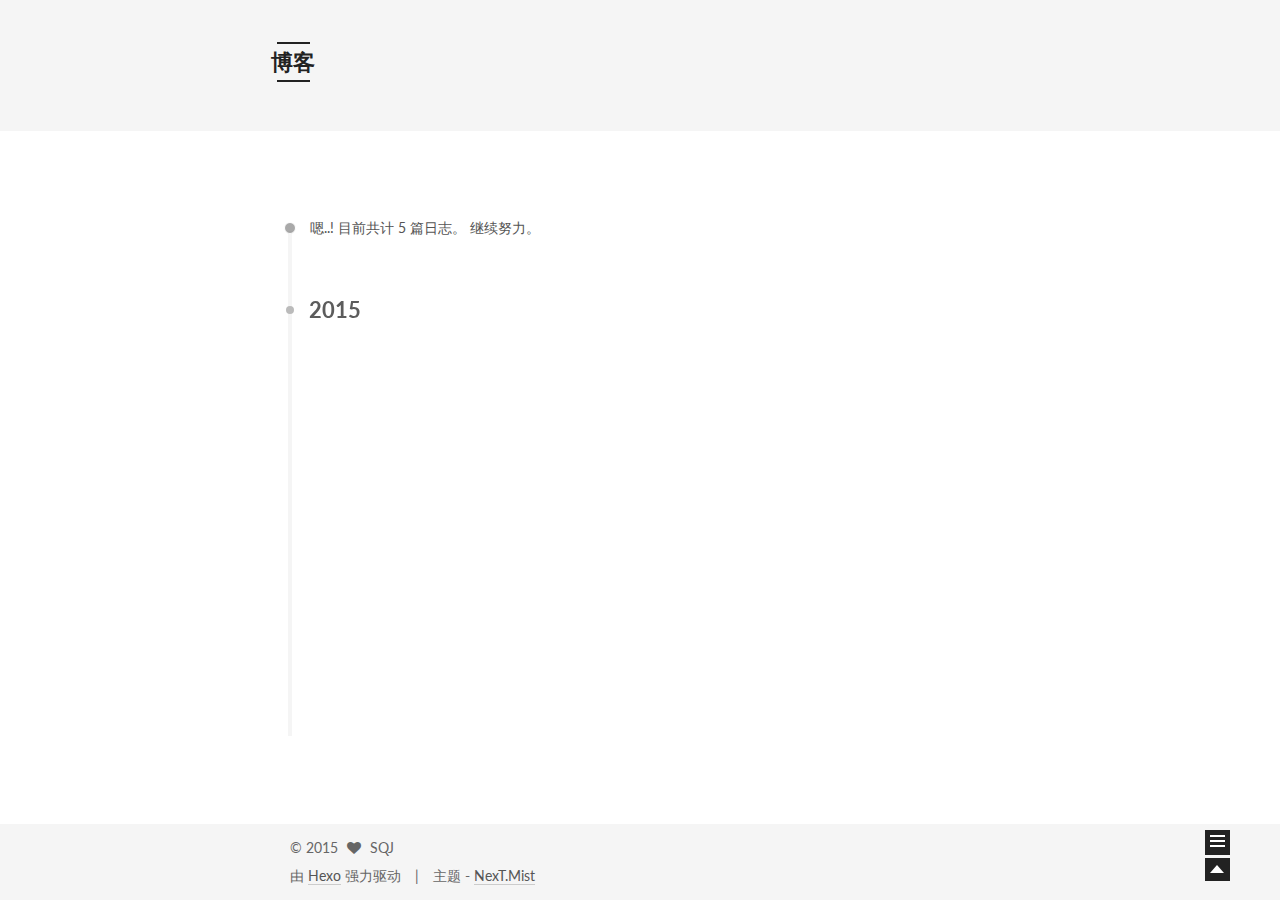
==== commit 6def3a87: "Site updated: 2015-11-25 18:50:55" ====
--- a/archives/index.html
+++ b/archives/index.html
@@ -51,30 +51,30 @@
 
 
 
-<meta name="description" content="SQJ的博客">
+<meta name="description" content="SQJ的博客:)">
 <meta property="og:type" content="website">
 <meta property="og:title" content="博客">
 <meta property="og:url" content="http://yoursite.com/archives/index.html">
 <meta property="og:site_name" content="博客">
-<meta property="og:description" content="SQJ的博客">
+<meta property="og:description" content="SQJ的博客:)">
 <meta name="twitter:card" content="summary">
 <meta name="twitter:title" content="博客">
-<meta name="twitter:description" content="SQJ的博客">
+<meta name="twitter:description" content="SQJ的博客:)">
 
 
 
 <script type="text/javascript" id="hexo.configuration">
   var CONFIG = {
-    scheme: '',
-    sidebar: 'post',
+    scheme: 'Mist',
+    sidebar: 'always',
     motion: true
   };
 </script>
 
-  <title> 歸檔 | 博客 </title>
+  <title> 归档 | 博客 </title>
 </head>
 
-<body itemscope itemtype="http://schema.org/WebPage" lang="zh-hk">
+<body itemscope itemtype="http://schema.org/WebPage" lang="zh-Hans">
 
   <!--[if lte IE 8]>
   <div style=' clear: both; height: 59px; padding:0 0 0 15px; position: relative;margin:0 auto;'>
@@ -129,7 +129,7 @@
             
               <i class="menu-item-icon fa fa-home fa-fw"></i> <br />
             
-            首頁
+            首页
           </a>
         </li>
       
@@ -139,7 +139,7 @@
             
               <i class="menu-item-icon fa fa-archive fa-fw"></i> <br />
             
-            歸檔
+            归档
           </a>
         </li>
       
@@ -149,7 +149,7 @@
             
               <i class="menu-item-icon fa fa-tags fa-fw"></i> <br />
             
-            標籤
+            标签
           </a>
         </li>
       
@@ -179,7 +179,7 @@
       
         
       
-      嗯..! 目前共有 5 篇文章。 繼續努力。
+      嗯..! 目前共计 5 篇日志。 继续努力。
     </span>
 
     
@@ -412,26 +412,26 @@
           <img class="site-author-image" src="/images/default_avatar.jpg" alt="SQJ" itemprop="image"/>
           <p class="site-author-name" itemprop="name">SQJ</p>
         </div>
-        <p class="site-description motion-element" itemprop="description">SQJ的博客</p>
+        <p class="site-description motion-element" itemprop="description">SQJ的博客:)</p>
         <nav class="site-state motion-element">
           <div class="site-state-item site-state-posts">
             <a href="/archives">
               <span class="site-state-item-count">5</span>
-              <span class="site-state-item-name">文章</span>
+              <span class="site-state-item-name">日志</span>
             </a>
           </div>
 
           <div class="site-state-item site-state-categories">
             
               <span class="site-state-item-count">0</span>
-              <span class="site-state-item-name">分類</span>
+              <span class="site-state-item-name">分类</span>
               
           </div>
 
           <div class="site-state-item site-state-tags">
             <a href="/tags">
               <span class="site-state-item-count">0</span>
-              <span class="site-state-item-name">標籤</span>
+              <span class="site-state-item-name">标签</span>
               </a>
           </div>
 
@@ -474,13 +474,13 @@
 </div>
 
 <div class="powered-by">
-  由 <a class="theme-link" href="http://hexo.io">Hexo</a> 強力驅動
+  由 <a class="theme-link" href="http://hexo.io">Hexo</a> 强力驱动
 </div>
 
 <div class="theme-info">
-  主題 -
+  主题 -
   <a class="theme-link" href="https://github.com/iissnan/hexo-theme-next">
-    NexT
+    NexT.Mist
   </a>
 </div>
 
--- a/css/main.css
+++ b/css/main.css
@@ -219,51 +219,51 @@
   font-family: Lato, "PingFang SC", "Microsoft YaHei", sans-serif;
 }
 h1 {
+  font-size: 24px;
+}
+@media (max-width: 767px) {
+  h1 {
+    font-size: 20px;
+  }
+}
+h2 {
   font-size: 22px;
 }
 @media (max-width: 767px) {
-  h1 {
+  h2 {
     font-size: 18px;
   }
 }
-h2 {
+h3 {
   font-size: 20px;
 }
 @media (max-width: 767px) {
-  h2 {
+  h3 {
     font-size: 16px;
   }
 }
-h3 {
+h4 {
   font-size: 18px;
 }
 @media (max-width: 767px) {
-  h3 {
+  h4 {
     font-size: 14px;
   }
 }
-h4 {
+h5 {
   font-size: 16px;
 }
 @media (max-width: 767px) {
-  h4 {
+  h5 {
     font-size: 12px;
   }
 }
-h5 {
+h6 {
   font-size: 14px;
 }
 @media (max-width: 767px) {
-  h5 {
+  h6 {
     font-size: 10px;
-  }
-}
-h6 {
-  font-size: 12px;
-}
-@media (max-width: 767px) {
-  h6 {
-    font-size: 8px;
   }
 }
 p {
@@ -690,7 +690,7 @@
 }
 .site-meta {
   margin: 0;
-  text-align: center;
+  text-align: left;
 }
 @media (max-width: 767px) {
   .site-meta {
@@ -701,13 +701,13 @@
   position: relative;
   display: inline-block;
   padding: 0 40px;
-  color: #fff;
+  color: #222;
   background: #222;
   border-bottom: none;
   font-family: Lato, "PingFang SC", "Microsoft YaHei", sans-serif;
 }
 .brand:hover {
-  color: #fff;
+  color: #222;
 }
 .logo {
   display: inline-block;
@@ -961,7 +961,7 @@
   width: 4px;
   height: 4px;
   border-radius: 50%;
-  background: #009e82;
+  background: #99a4de;
 }
 .sidebar-nav {
   margin: 0 0 20px;
@@ -1370,7 +1370,7 @@
   }
 }
 .posts-collapse {
-  margin-left: 55px;
+  margin-left: 0;
 }
 @media (max-width: 767px) {
   .posts-collapse {
@@ -1939,98 +1939,329 @@
   display: inline;
   content: ") ";
 }
-.custom-logo .site-meta-headline {
-  text-align: center;
-}
-.custom-logo .brand {
+h1,
+h2,
+h3,
+h4,
+h5,
+h6 {
+  margin: 20px 0 10px;
+}
+p {
+  margin: 0 0 25px 0;
+}
+a {
+  border-bottom-color: #ccc;
+}
+hr {
+  margin: 20px 0;
+  height: 2px;
+}
+ul li {
+  list-style: circle;
+}
+.header {
+  background: #f5f5f5;
+}
+.header-inner {
+  margin-bottom: 80px;
+  padding: 40px 0;
+}
+.header-inner:before,
+.header-inner:after {
+  content: " ";
+  display: table;
+}
+.header-inner:after {
+  clear: both;
+}
+@media (max-width: 767px) {
+  .header-inner {
+    margin-bottom: 50px;
+    padding: 10px;
+  }
+}
+.site-meta {
+  float: left;
+  margin-left: -20px;
+}
+@media (max-width: 767px) {
+  .site-meta {
+    margin-left: 10px;
+  }
+}
+.site-meta .brand {
+  padding: 2px 1px;
   background: none;
 }
-.custom-logo .site-title {
-  margin: 10px auto 0;
-  font-size: 24px;
-  color: #222;
-}
-.custom-logo .site-title a {
-  border: none;
-}
-.custom-logo-image {
+@media (max-width: 767px) {
+  .site-meta .brand {
+    display: block;
+  }
+}
+.site-meta .logo {
+  display: none;
+}
+.site-meta .site-title {
+  font-size: 22px;
+  font-weight: bolder;
+}
+@media (max-width: 767px) {
+  .site-meta .site-title {
+    line-height: 34px;
+  }
+}
+.logo-line-before,
+.logo-line-after {
+  display: block;
+  overflow: hidden;
   margin: 0 auto;
-  padding: 5px;
-  max-width: 150px;
-  background: #fff;
-}
-@media (max-width: 767px) {
-  .site-nav {
-    position: absolute;
-    left: 0;
-    top: 52px;
+  width: 75%;
+}
+@media (max-width: 767px) {
+  .logo-line-before,
+  .logo-line-after {
+    display: none;
+  }
+}
+.logo-line-before i,
+.logo-line-after i {
+  position: relative;
+  display: block;
+  height: 2px;
+  background: #222;
+}
+@media (max-width: 767px) {
+  .logo-line-before i,
+  .logo-line-after i {
+    height: 3px;
+  }
+}
+.use-motion .logo-line-before i {
+  left: -100%;
+}
+.use-motion .logo-line-after i {
+  right: -100%;
+}
+.site-subtitle {
+  display: none;
+}
+.site-nav-toggle {
+  position: static;
+  float: right;
+}
+.menu {
+  float: right;
+  margin: 8px 0 0 20px;
+  padding: 0 20px;
+}
+@media (max-width: 767px) {
+  .menu {
     margin: 0;
-    width: 100%;
-    background: #fff;
-    border-bottom: 1px solid #ddd;
-  }
-}
-@media (max-width: 767px) {
-  .menu {
-    text-align: left;
-  }
+    padding: 0;
+  }
+}
+.menu br {
+  display: none;
+}
+.menu .menu-item {
+  margin: 0;
 }
 @media (max-width: 767px) {
   .menu .menu-item {
     display: block;
-    margin-left: 0;
-    vertical-align: top;
-  }
-}
-@media (max-width: 767px) {
-  .menu .menu-item br {
-    display: none;
-  }
-}
-@media (max-width: 767px) {
-  .menu .menu-item-icon {
-    font-size: 15px;
-  }
+  }
+}
+.menu .menu-item a {
+  padding: 5px 10px;
+  background: none;
+  border: none;
+  transition-property: background;
+}
+@media (max-width: 767px) {
+  .menu .menu-item a {
+    text-align: left;
+  }
+}
+.menu .menu-item a:hover {
+  background: #e1e1e1;
+}
+.menu a::before {
+  display: none;
+}
+@media (max-width: 767px) {
+  .menu a::before {
+    display: block;
+  }
+}
+@media (max-width: 767px) {
+  .menu {
+    float: none;
+  }
+}
+.menu-left {
+  float: left;
+}
+@media (max-width: 767px) {
+  .menu-left {
+    float: none;
+  }
+}
+.menu-item-icon {
+  display: none;
+}
+.posts-expand {
+  padding-top: 0;
+}
+.posts-expand .post-title,
+.posts-expand .post-meta {
+  text-align: left;
+}
+@media (max-width: 767px) {
+  .posts-expand .post-title,
+  .posts-expand .post-meta {
+    text-align: center;
+  }
+}
+.posts-expand .post-eof {
+  display: none;
+}
+.posts-expand .post {
+  margin-top: 120px;
+}
+.posts-expand .post:first-child {
+  margin-top: 0;
+}
+.posts-expand .post-meta {
+  margin-top: 5px;
+  margin-bottom: 20px;
+}
+.posts-expand .post-title {
+  position: relative;
+  font-size: 26px;
+  font-weight: 400;
+}
+@media (max-width: 767px) {
+  .posts-expand .post-title {
+    font-size: 20px;
+  }
+}
+@media (min-width: 1600px) {
+  .posts-expand .post-title {
+    font-size: 26px;
+  }
+}
+.posts-expand .post-title:hover:before {
+  background: #222;
+}
+.posts-expand .post-body img {
+  margin: 0;
+}
+.posts-expand .post-tags {
+  text-align: left;
+}
+.posts-expand .post-tags a {
+  padding: 1px 5px;
+  background: #f5f5f5;
+  border-bottom: none;
+}
+.posts-expand .post-tags a:hover {
+  background: #ccc;
+}
+.posts-expand .post-nav {
+  margin-top: 40px;
+}
+.post-more-link {
+  margin-top: 20px;
+  text-align: left;
+}
+.post-more-link a {
+  padding: 0;
+  font-size: 14px;
+  color: #666;
+  background: none;
+  border: none;
+  border-bottom: 2px solid #666;
+  transition-property: border;
+}
+@media (max-width: 767px) {
+  .post-more-link a {
+    font-size: 12px;
+  }
+}
+@media (min-width: 1600px) {
+  .post-more-link a {
+    font-size: 16px;
+  }
+}
+.post-more-link a:hover {
+  border-bottom-color: #222;
+}
+.btn {
+  padding: 0 10px;
+  border-width: 2px;
+  border-radius: 0;
+}
+.headband {
+  display: none;
 }
 .site-search {
-  position: absolute;
-  top: 0;
-  right: 0;
-  font-size: 0;
+  float: right;
+  margin-top: 8px;
 }
 @media (max-width: 767px) {
   .site-search {
-    position: static;
-  }
-}
-.site-search form {
-  position: relative;
-  vertical-align: top;
-  background: #222;
-  height: 30px;
-  z-index: 10;
-}
-@media (max-width: 767px) {
-  .site-search form {
-    background: none;
-  }
-}
-.site-search form input {
+    float: none;
+    padding: 0 10px;
+  }
+}
+.site-search input {
+  padding: 3px;
   border: none;
-  color: #ccc;
-  background: transparent url("/images/searchicon.png") no-repeat 10px 40%;
-  background-size: 15px 15px;
-}
-@media (max-width: 767px) {
-  .site-search form input {
-    color: #222;
-  }
-}
-.use-motion .site-search form {
-  top: -50px;
-}
-@media (max-width: 767px) {
-  .use-motion .site-search form {
-    top: 0 !important;
-  }
-}
+  padding-left: 18px;
+  border-radius: 0;
+  width: 140px;
+  background: url("[data-uri]") no-repeat 0 50%;
+  background-size: 12px 12px;
+  outline: none;
+  border-bottom: 1px solid #999;
+  opacity: 0.5;
+}
+.site-search input:focus {
+  opacity: 1;
+}
+.page-post-detail .post-title,
+.page-post-detail .post-meta {
+  text-align: center;
+}
+.page-post-detail .post-title:before {
+  display: none;
+}
+.page-post-detail .post-meta {
+  margin-bottom: 60px;
+}
+.pagination {
+  margin: 120px 0 0;
+  text-align: left;
+}
+@media (max-width: 767px) {
+  .pagination {
+    margin: 80px 10px 0;
+    text-align: center;
+  }
+}
+.footer {
+  margin-top: 80px;
+  padding: 10px 0;
+  background: #f5f5f5;
+  color: #666;
+}
+.footer-inner {
+  margin: 0 auto;
+  text-align: left;
+}
+@media (max-width: 767px) {
+  .footer-inner {
+    text-align: center;
+  }
+}
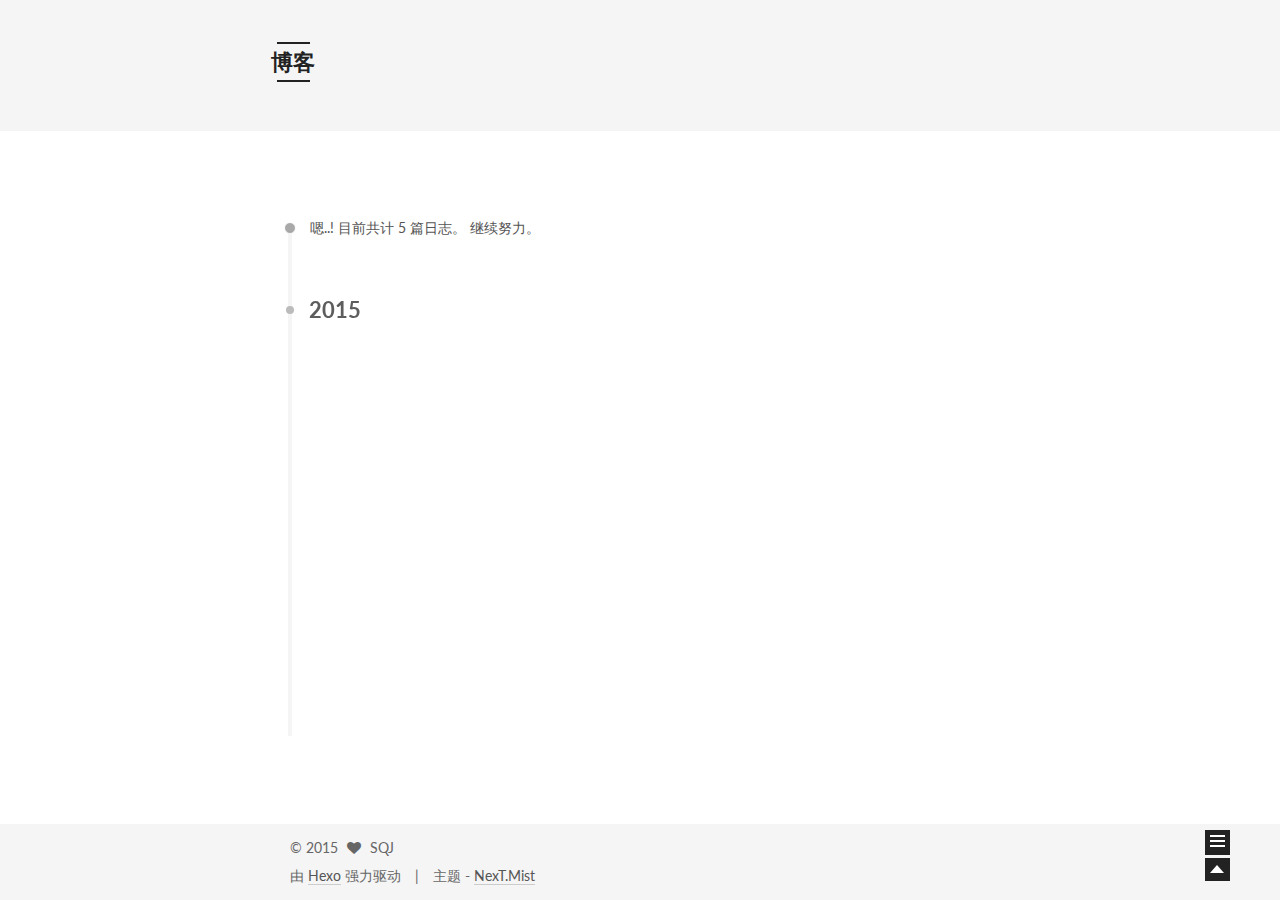
==== commit 7231ce5f: "Site updated: 2015-11-25 19:08:26" ====
--- a/archives/index.html
+++ b/archives/index.html
@@ -66,7 +66,7 @@
 <script type="text/javascript" id="hexo.configuration">
   var CONFIG = {
     scheme: 'Mist',
-    sidebar: 'always',
+    sidebar: 'post',
     motion: true
   };
 </script>
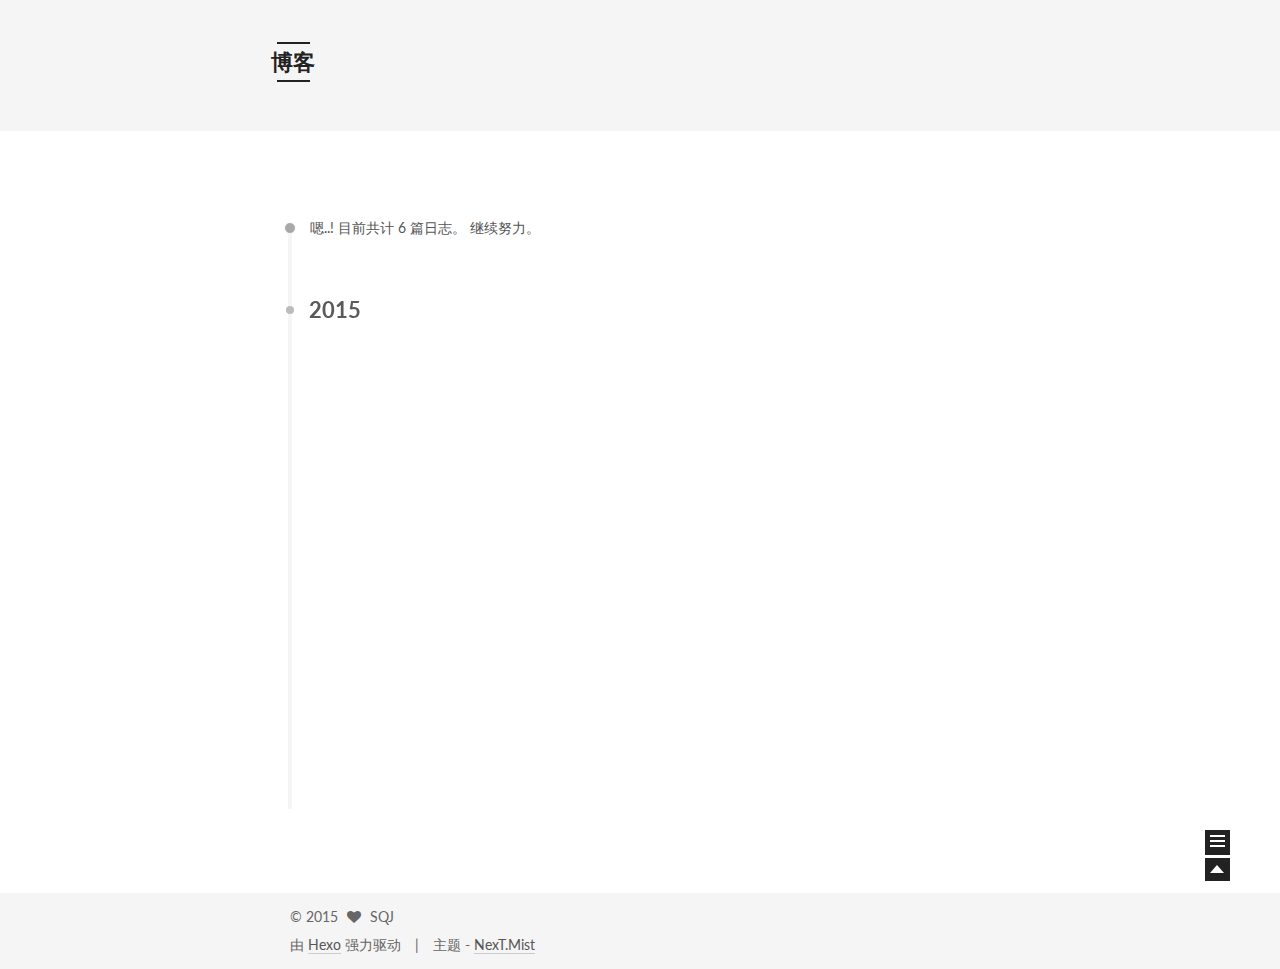
==== commit 31885ee9: "Site updated: 2015-11-27 15:21:02" ====
--- a/archives/index.html
+++ b/archives/index.html
@@ -179,7 +179,7 @@
       
         
       
-      嗯..! 目前共计 5 篇日志。 继续努力。
+      嗯..! 目前共计 6 篇日志。 继续努力。
     </span>
 
     
@@ -193,6 +193,43 @@
         <div class="collection-title">
           <h2 class="archive-year motion-element" id="archive-year-2015">2015</h2>
         </div>
+      
+      
+
+      
+
+  <article class="post post-type-normal" itemscope itemtype="http://schema.org/Article">
+    <header class="post-header">
+
+      <h1 class="post-title">
+        
+            <a class="post-title-link" href="/2015/11/27/Browser-sync/" itemprop="url">
+              
+                <span itemprop="name">Browser-sync</span>
+              
+            </a>
+        
+      </h1>
+
+      <div class="post-meta">
+        <time class="post-time" itemprop="dateCreated"
+              datetime="2015-11-27T15:08:09+08:00"
+              content="2015-11-27" >
+          11-27
+        </time>
+      </div>
+
+    </header>
+  </article>
+
+
+
+    
+
+      
+      
+      
+
       
       
 
@@ -416,7 +453,7 @@
         <nav class="site-state motion-element">
           <div class="site-state-item site-state-posts">
             <a href="/archives">
-              <span class="site-state-item-count">5</span>
+              <span class="site-state-item-count">6</span>
               <span class="site-state-item-name">日志</span>
             </a>
           </div>
--- a/css/main.css
+++ b/css/main.css
@@ -961,7 +961,7 @@
   width: 4px;
   height: 4px;
   border-radius: 50%;
-  background: #99a4de;
+  background: #bd2db4;
 }
 .sidebar-nav {
   margin: 0 0 20px;
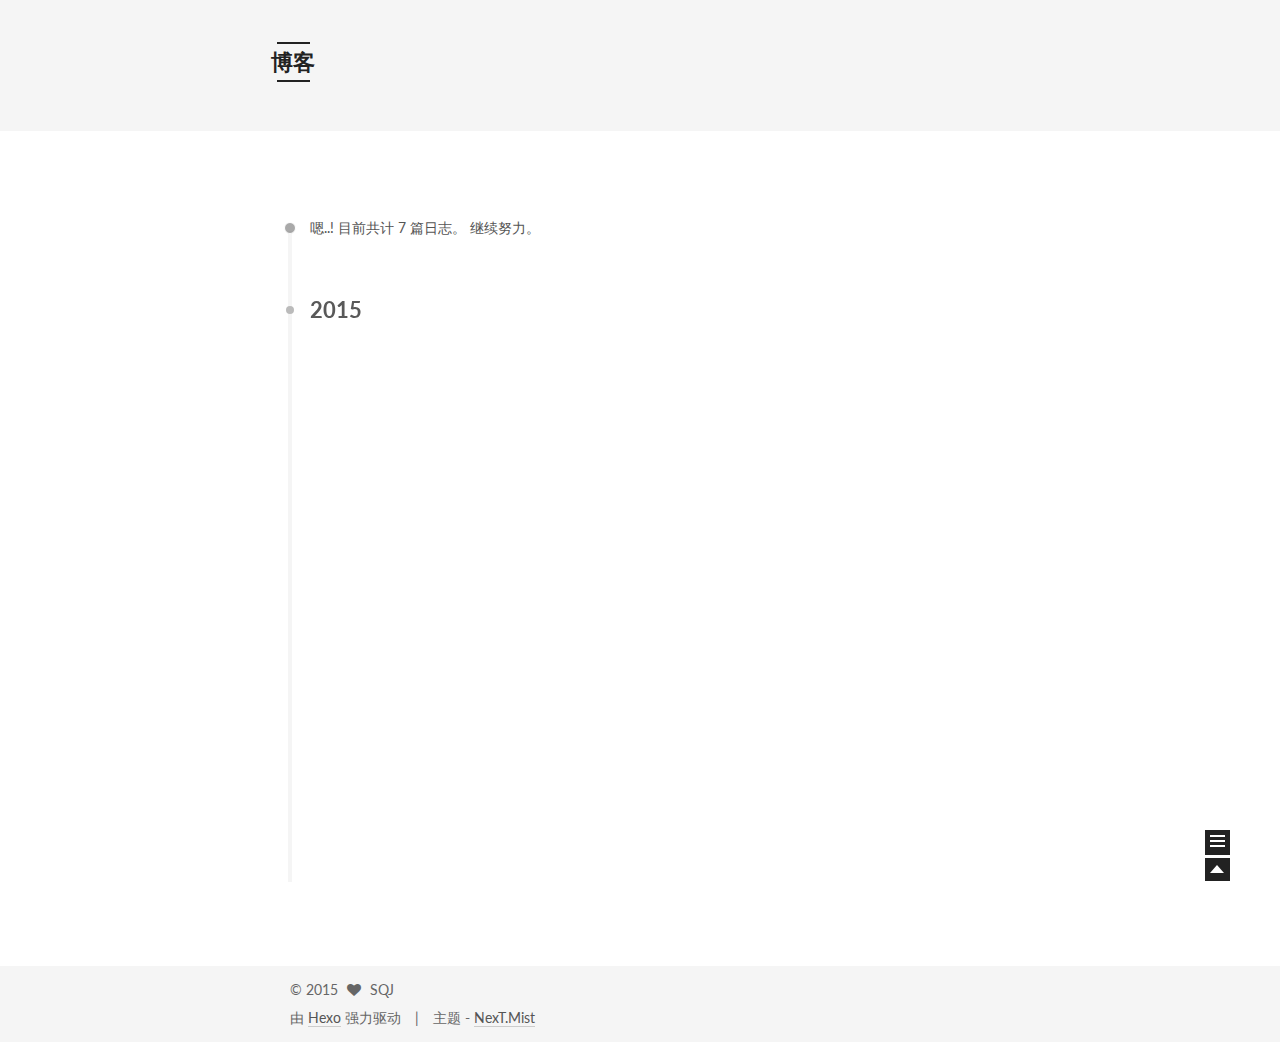
==== commit 11744414: "Site updated: 2015-12-06 00:31:44" ====
--- a/archives/index.html
+++ b/archives/index.html
@@ -179,7 +179,7 @@
       
         
       
-      嗯..! 目前共计 6 篇日志。 继续努力。
+      嗯..! 目前共计 7 篇日志。 继续努力。
     </span>
 
     
@@ -193,6 +193,43 @@
         <div class="collection-title">
           <h2 class="archive-year motion-element" id="archive-year-2015">2015</h2>
         </div>
+      
+      
+
+      
+
+  <article class="post post-type-normal" itemscope itemtype="http://schema.org/Article">
+    <header class="post-header">
+
+      <h1 class="post-title">
+        
+            <a class="post-title-link" href="/2015/12/06/happy/" itemprop="url">
+              
+                <span itemprop="name">happy</span>
+              
+            </a>
+        
+      </h1>
+
+      <div class="post-meta">
+        <time class="post-time" itemprop="dateCreated"
+              datetime="2015-12-06T00:00:18+08:00"
+              content="2015-12-06" >
+          12-06
+        </time>
+      </div>
+
+    </header>
+  </article>
+
+
+
+    
+
+      
+      
+      
+
       
       
 
@@ -453,7 +490,7 @@
         <nav class="site-state motion-element">
           <div class="site-state-item site-state-posts">
             <a href="/archives">
-              <span class="site-state-item-count">6</span>
+              <span class="site-state-item-count">7</span>
               <span class="site-state-item-name">日志</span>
             </a>
           </div>
--- a/css/main.css
+++ b/css/main.css
@@ -961,7 +961,7 @@
   width: 4px;
   height: 4px;
   border-radius: 50%;
-  background: #bd2db4;
+  background: #ffa4d9;
 }
 .sidebar-nav {
   margin: 0 0 20px;
